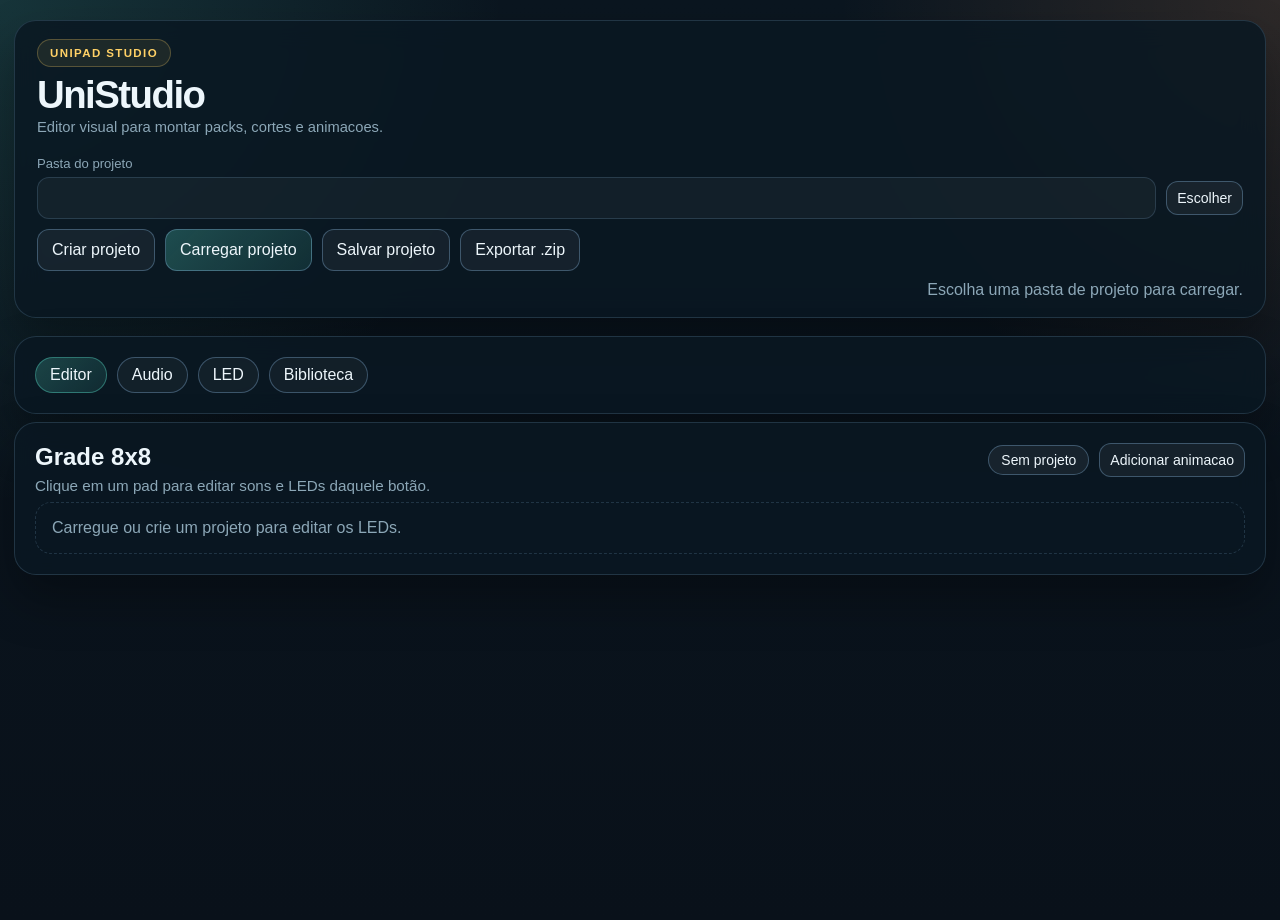
==== static/index.html @ 3fe250a0 "first commit" ====
<!doctype html>
<html lang="pt-BR">
  <head>
    <meta charset="utf-8" />
    <meta name="viewport" content="width=device-width, initial-scale=1" />
    <title>UniPack Editor</title>
    <link rel="stylesheet" href="./styles.css" />
  </head>
  <body>
    <div class="app-shell">
      <header class="hero">
        <div class="hero-brand">
          <span class="brand-chip">UniPad Studio</span>
          <div class="brand-block">
            <h1>UniStudio</h1>
            <p class="brand-subtitle">Editor visual para montar packs, cortes e animacoes.</p>
          </div>
        </div>
        <div class="hero-actions">
          <label class="field grow">
            <span>Pasta do projeto</span>
            <div class="input-with-button">
              <input id="project-path" type="text" />
              <button id="pick-project-path" type="button" class="mini">Escolher</button>
            </div>
          </label>
          <div class="button-row">
            <button id="create-project">Criar projeto</button>
            <button id="load-project" class="primary">Carregar projeto</button>
            <button id="save-project">Salvar projeto</button>
            <button id="export-project">Exportar .zip</button>
          </div>
          <p id="status" class="status">Pronto para carregar.</p>
        </div>
      </header>

      <div class="sr-only" aria-hidden="true">
        <span id="project-title-pill"></span>
        <span id="sound-count-pill"></span>
        <button id="toggle-project-panel" type="button">Mostrar projeto</button>
        <button id="toggle-audio-library" type="button">Biblioteca</button>
        <button id="add-sound-row" type="button">Novo slot</button>
        <div id="sound-editor" class="stack"></div>
      </div>

      <section class="view-navbar panel">
        <div class="view-navbar-row">
          <button id="view-main-tab" class="view-tab is-active" type="button">Editor</button>
          <button id="view-audio-tab" class="view-tab" type="button">Audio</button>
          <button id="view-led-tab" class="view-tab" type="button">LED</button>
          <button id="view-library-tab" class="view-tab" type="button">Biblioteca</button>
        </div>
      </section>

      <section id="main-view-shell" class="main-view-shell">
        <section id="project-panel" class="panel project-detail-panel" hidden>
          <div class="project-panel-grid">
            <section>
              <div class="panel-title-row">
                <h2>Projeto</h2>
              </div>
              <div id="stats" class="stats-grid compact-stats"></div>
            </section>

            <section>
              <div class="panel-title-row">
                <h2>Info</h2>
                <button id="add-extra-info" class="mini">Nova chave</button>
              </div>
              <div id="info-fields" class="form-grid"></div>
              <div id="extra-info" class="stack"></div>
            </section>

            <section>
              <div class="panel-title-row">
                <h2>Arquivos em Sounds/</h2>
              </div>
              <div id="sound-library" class="sound-library"></div>
            </section>
          </div>
        </section>

        <main id="main-workspace" class="workspace">
          <section class="main-column">
            <section class="panel">
              <div class="panel-title-row">
                <div>
                  <h2>Grade 8x8</h2>
                  <p class="panel-subtitle">
                    Clique em um pad para editar sons e LEDs daquele botão.
                  </p>
                </div>
                <div class="grade-actions">
                  <div id="selected-pad-badge" class="selected-pad-badge"></div>
                  <button id="add-led-animation" class="mini">
                    Adicionar animacao
                  </button>
                </div>
              </div>
              <div class="grid-led-layout">
                <div class="grid-pane">
                  <div class="grid-wrap compact-grid-wrap">
                    <div id="pad-grid" class="pad-grid compact-pad-grid"></div>
                  </div>
                </div>

                <div class="grid-led-pane">
                  <div id="led-editor" class="stack"></div>
                </div>
              </div>
            </section>
          </section>
        </main>
      </section>

      <section id="clip-editor-panel" class="panel clip-editor-panel top-view-panel" hidden>
        <div class="panel-title-row">
          <div>
            <h2>Editor de Corte</h2>
            <p class="panel-subtitle">
              Importe um audio, marque o inicio e o fim e salve direto no pad escolhido.
            </p>
          </div>
          <div class="button-row clip-panel-meta">
            <span id="clip-pad-pill" class="pill">Sem pad</span>
            <button id="clip-close-button" class="mini" type="button">Voltar ao principal</button>
          </div>
        </div>

        <div class="mini-tabs clip-subview-navbar">
          <button id="clip-view-preview-tab" class="mini-tab is-active" type="button">Preview</button>
          <button id="clip-view-library-tab" class="mini-tab" type="button">Biblioteca de audio</button>
        </div>

        <div id="clip-editor-preview-view" class="clip-editor-layout">
          <section class="editor-focus stack">
            <div class="row-grid cols-2">
              <label class="field">
                <span>Arquivo local</span>
                <input id="clip-file-input" type="file" accept="audio/*" />
              </label>
              <label class="field">
                <span>Nome do corte</span>
                <input id="clip-name" type="text" />
              </label>
            </div>

            <div class="row-grid cols-2">
              <label class="field">
                <span>Inicio</span>
                <input id="clip-start-input" type="number" step="0.001" min="0" />
              </label>
              <label class="field">
                <span>Fim</span>
                <input id="clip-end-input" type="number" step="0.001" min="0" />
              </label>
            </div>

            <div class="row-grid cols-2">
              <label class="field">
                <span>Zoom</span>
                <input id="clip-zoom-input" type="range" min="1" max="24" step="1" value="1" />
              </label>
              <label class="field">
                <span>Esticar</span>
                <input id="clip-stretch-input" type="range" min="1" max="4" step="0.25" value="1" />
              </label>
            </div>

            <div class="inline-actions">
              <button id="clip-preview-button" type="button">Ouvir selecao</button>
              <button id="clip-save-button" type="button" class="primary">Criar corte</button>
              <button id="clip-continue-button" type="button">Continuar do fim</button>
              <button id="clip-full-button" type="button">Usar audio inteiro</button>
              <button id="clip-zoom-fit-button" type="button">Zoom selecao</button>
            </div>
            <p id="clip-status" class="status">Escolha um audio para comecar.</p>
          </section>

          <section class="editor-focus stack">
            <div class="clip-toolbar">
              <span id="clip-selection-length" class="pill">0.00 s</span>
              <span id="clip-zoom-value" class="pill">Zoom 1x</span>
              <span id="clip-stretch-value" class="pill">Largura 1.00x</span>
              <span id="clip-window-value" class="pill">Janela completa</span>
              <span id="clip-playhead-value" class="pill">Parado</span>
            </div>

            <div class="navigation-row">
              <button id="clip-pan-left-button" type="button">←</button>
              <input id="clip-pan-slider" type="range" min="0" max="0" step="0.01" value="0" />
              <button id="clip-pan-right-button" type="button">→</button>
            </div>

            <div id="clip-canvas-wrap" class="clip-canvas-wrap">
              <canvas id="clip-canvas" width="1100" height="320"></canvas>
              <div id="clip-selection-overlay" class="clip-selection-overlay" aria-hidden="true">
                <div id="clip-selection-window" class="clip-selection-window"></div>
                <div id="clip-start-handle" class="clip-drag-handle" aria-label="Mover inicio do corte"></div>
                <div id="clip-end-handle" class="clip-drag-handle" aria-label="Mover fim do corte"></div>
              </div>
            </div>
          </section>
        </div>

        <div id="clip-library-view" class="clip-library-view" hidden></div>
      </section>

      <section id="led-studio-panel" class="panel led-studio-panel top-view-panel" hidden>
        <div class="panel-title-row">
          <div>
            <h2>Editor de LED</h2>
            <p class="panel-subtitle">Crie e ajuste a animacao do pad selecionado.</p>
          </div>
        </div>
        <div id="led-studio-content" class="stack"></div>
      </section>

      <section id="led-library-panel" class="panel led-library-panel top-view-panel" hidden>
        <div class="panel-title-row">
          <div>
            <h2>Biblioteca de Animacoes</h2>
            <p class="panel-subtitle">Visualize, salve e reaproveite animacoes em outros pads e projetos.</p>
          </div>
        </div>
        <div id="led-library-content" class="stack"></div>
      </section>
    </div>

    <datalist id="sound-options"></datalist>
    <script src="./app.js" type="module"></script>
  </body>
</html>
---- static/styles.css ----
:root {
  --bg: #09141c;
  --panel: rgba(10, 24, 34, 0.86);
  --panel-strong: rgba(15, 32, 45, 0.96);
  --line: rgba(155, 208, 255, 0.16);
  --line-strong: rgba(155, 208, 255, 0.3);
  --text: #edf6fb;
  --muted: #8ca7b7;
  --teal: #55d6c2;
  --orange: #ff9d5c;
  --gold: #ffd166;
  --danger: #ff6f61;
  --pad-empty: rgba(255, 255, 255, 0.05);
  --pad-sound: rgba(85, 214, 194, 0.2);
  --pad-led: rgba(255, 157, 92, 0.22);
  --pad-both: linear-gradient(145deg, rgba(85, 214, 194, 0.28), rgba(255, 157, 92, 0.32));
  --shadow: 0 24px 50px rgba(0, 0, 0, 0.32);
  --radius: 22px;
  --radius-sm: 14px;
  --font: "Avenir Next", "Trebuchet MS", "Segoe UI", sans-serif;
}

* {
  box-sizing: border-box;
}

body {
  margin: 0;
  min-height: 100vh;
  font-family: var(--font);
  color: var(--text);
  background:
    radial-gradient(circle at top left, rgba(85, 214, 194, 0.16), transparent 32%),
    radial-gradient(circle at top right, rgba(255, 157, 92, 0.14), transparent 28%),
    linear-gradient(180deg, #0b1620 0%, #09111a 100%);
}

button,
input,
select {
  font: inherit;
}

code {
  font-size: 0.95em;
}

.app-shell {
  width: min(1600px, calc(100vw - 28px));
  margin: 20px auto;
  display: grid;
  gap: 18px;
}

.hero,
.panel {
  background: var(--panel);
  border: 1px solid var(--line);
  border-radius: var(--radius);
  box-shadow: var(--shadow);
  backdrop-filter: blur(14px);
}

.hero {
  display: grid;
  grid-template-columns: minmax(220px, 0.8fr) minmax(560px, 1.2fr);
  gap: 18px;
  align-items: center;
  padding: 18px 22px;
}

.hero-brand {
  display: grid;
  gap: 10px;
  align-content: center;
}

.brand-chip {
  display: inline-flex;
  align-items: center;
  justify-content: center;
  width: fit-content;
  min-height: 28px;
  padding: 0 12px;
  border-radius: 999px;
  border: 1px solid rgba(255, 209, 102, 0.26);
  background: rgba(255, 209, 102, 0.08);
  color: var(--gold);
  font-size: 0.72rem;
  font-weight: 700;
  letter-spacing: 0.12em;
  text-transform: uppercase;
}

.brand-block {
  display: grid;
  gap: 4px;
}

.brand-block h1 {
  margin: 0;
  font-size: clamp(1.8rem, 3vw, 2.8rem);
  line-height: 0.96;
  letter-spacing: -0.04em;
}

.brand-subtitle {
  margin: 0;
  color: var(--muted);
  font-size: 0.92rem;
  line-height: 1.35;
}

.hero-actions {
  display: grid;
  gap: 10px;
  justify-items: end;
  align-content: center;
}

.hero-actions .field {
  width: min(100%, 760px);
}

.hero-actions .button-row {
  justify-content: flex-end;
}

.hero-actions .status {
  width: min(100%, 760px);
  text-align: right;
}

.sr-only {
  position: absolute;
  width: 1px;
  height: 1px;
  padding: 0;
  margin: -1px;
  overflow: hidden;
  clip: rect(0, 0, 0, 0);
  white-space: nowrap;
  border: 0;
}

.create-project-panel {
  display: grid;
  gap: 14px;
  padding: 18px 20px;
}

.project-detail-panel {
  padding: 16px 18px;
}

.view-navbar {
  padding: 10px 14px;
}

.main-view-shell {
  display: grid;
  gap: 16px;
  margin-top: -10px;
}

.top-view-panel {
  margin-top: -10px;
}

.view-navbar-row {
  display: flex;
  gap: 10px;
  flex-wrap: wrap;
}

.view-tab {
  min-height: 36px;
  padding: 0 14px;
  border-radius: 999px;
  background: rgba(255, 255, 255, 0.04);
}

.view-tab.is-active {
  background: linear-gradient(135deg, rgba(85, 214, 194, 0.24), rgba(85, 214, 194, 0.1));
  border-color: rgba(85, 214, 194, 0.4);
}

.mini-tabs {
  display: flex;
  gap: 8px;
  flex-wrap: wrap;
}

.mini-tab {
  min-height: 34px;
  padding: 0 12px;
  border-radius: 999px;
  border: 1px solid var(--line);
  background: rgba(255, 255, 255, 0.04);
  color: var(--muted);
}

.mini-tab.is-active {
  color: var(--text);
  background: linear-gradient(135deg, rgba(85, 214, 194, 0.2), rgba(85, 214, 194, 0.08));
  border-color: rgba(85, 214, 194, 0.34);
}

.project-panel-grid {
  display: grid;
  grid-template-columns: 1fr 1.3fr 1fr;
  gap: 18px;
}

.compact-chain-tabs {
  display: none;
}

.compact-stats {
  margin-top: 8px;
}

.workspace {
  display: grid;
  grid-template-columns: minmax(0, 1fr);
  gap: 18px;
}

.workspace.is-editor-only {
  grid-template-columns: 1fr;
}

.audio-sidebar,
.main-column {
  display: grid;
  gap: 18px;
}

.audio-sidebar {
  padding: 20px;
  align-content: start;
  align-self: start;
}

.sidebar-project-meta {
  display: flex;
  gap: 6px;
  flex-wrap: wrap;
}

.pill-compact {
  min-height: 24px;
  padding: 0 9px;
  font-size: 0.74rem;
}

.main-column {
  min-width: 0;
}

.sidebar-library-section {
  padding-bottom: 16px;
  margin-bottom: 4px;
  border-bottom: 1px solid var(--line);
}

.panel {
  padding: 20px;
}

.panel-title-row {
  display: flex;
  align-items: start;
  justify-content: space-between;
  gap: 12px;
}

.panel-title-row h2,
.panel-title-row h3 {
  margin: 0;
}

.panel-subtitle {
  margin: 6px 0 0;
  color: var(--muted);
  font-size: 0.95rem;
}

.pill,
.selected-pad-badge {
  display: inline-flex;
  align-items: center;
  justify-content: center;
  min-height: 30px;
  padding: 0 12px;
  border-radius: 999px;
  border: 1px solid var(--line-strong);
  background: rgba(255, 255, 255, 0.06);
  color: var(--text);
  font-size: 0.87rem;
}

.stats-grid,
.form-grid,
.stack {
  display: grid;
  gap: 10px;
}

.stats-grid {
  grid-template-columns: repeat(2, minmax(0, 1fr));
  margin-top: 12px;
}

.stat {
  padding: 12px;
  border-radius: var(--radius-sm);
  border: 1px solid var(--line);
  background: rgba(255, 255, 255, 0.035);
}

.stat strong {
  display: block;
  font-size: 1.1rem;
}

.stat span {
  color: var(--muted);
  font-size: 0.85rem;
}

.field {
  display: grid;
  gap: 6px;
}

.field span {
  color: var(--muted);
  font-size: 0.82rem;
}

.input-with-button {
  display: grid;
  grid-template-columns: minmax(0, 1fr) auto;
  gap: 10px;
  align-items: center;
}

input,
select {
  width: 100%;
  min-height: 42px;
  padding: 0 12px;
  border-radius: 12px;
  border: 1px solid var(--line);
  background: rgba(255, 255, 255, 0.04);
  color: var(--text);
}

input[type="color"] {
  min-height: 42px;
  padding: 4px;
}

button {
  min-height: 42px;
  padding: 0 14px;
  border-radius: 12px;
  border: 1px solid var(--line-strong);
  background: rgba(255, 255, 255, 0.05);
  color: var(--text);
  cursor: pointer;
  transition: transform 120ms ease, border-color 120ms ease, background 120ms ease;
}

button:hover {
  transform: translateY(-1px);
  border-color: rgba(255, 255, 255, 0.28);
}

button.primary {
  background: linear-gradient(135deg, rgba(85, 214, 194, 0.28), rgba(85, 214, 194, 0.12));
}

button.mini {
  min-height: 34px;
  padding: 0 10px;
  font-size: 0.88rem;
}

.button-row {
  display: flex;
  gap: 10px;
  flex-wrap: wrap;
}

.grow {
  min-width: 0;
}

.status {
  margin: 0;
  color: var(--muted);
}

.status.is-error {
  color: #ffb0a8;
}

.status.is-success {
  color: #9ff4d9;
}

.chain-tabs {
  display: grid;
  grid-template-columns: repeat(auto-fit, minmax(54px, 1fr));
  gap: 8px;
}

.chain-tab.is-active {
  background: linear-gradient(135deg, rgba(255, 209, 102, 0.3), rgba(255, 157, 92, 0.2));
}

.sound-library {
  display: grid;
  gap: 8px;
  max-height: 220px;
  overflow: auto;
  padding-right: 4px;
}

.sound-item {
  padding: 10px 12px;
  border-radius: 12px;
  border: 1px solid var(--line);
  background: rgba(255, 255, 255, 0.04);
}

.sound-item small {
  display: block;
  color: var(--muted);
  margin-top: 4px;
}

.grid-wrap {
  margin-top: 16px;
  overflow: hidden;
}

.grid-led-layout {
  display: grid;
  grid-template-columns: minmax(0, 1.14fr) minmax(250px, 0.86fr);
  gap: 14px;
  align-items: start;
  margin-top: 16px;
}

.grid-pane,
.grid-led-pane {
  min-width: 0;
}

.grade-actions {
  display: flex;
  align-items: center;
  gap: 10px;
  flex-wrap: wrap;
  justify-content: flex-end;
}

.grid-led-pane {
  align-self: start;
  margin-top: -22px;
}

.audio-library-list {
  display: grid;
  gap: 12px;
  max-height: 420px;
  overflow: auto;
  padding-right: 4px;
}

.audio-library-meta {
  display: flex;
  align-items: center;
  justify-content: space-between;
  gap: 10px;
  flex-wrap: wrap;
}

.led-panel-actions {
  justify-content: flex-end;
  margin-bottom: 4px;
}

.compact-grid-wrap {
  margin-top: 0;
}

.pad-grid {
  display: grid;
  width: 100%;
  grid-template-columns: repeat(var(--grid-columns, 8), minmax(0, 1fr));
  gap: 8px;
  min-width: 0;
}

.compact-pad-grid {
  grid-template-columns: repeat(var(--grid-columns, 8), minmax(0, 1fr));
  gap: 7px;
  min-width: 0;
}

.pad-button {
  aspect-ratio: 1;
  border-radius: 18px;
  border: 1px solid var(--line);
  background: var(--pad-empty);
  padding: 10px;
  display: grid;
  align-content: space-between;
  text-align: left;
}

.compact-pad-grid .pad-button {
  border-radius: 14px;
  padding: 7px;
}

.compact-pad-grid .pad-button strong {
  font-size: 0.82rem;
}

.compact-pad-grid .pad-meta,
.compact-pad-grid .pad-button span {
  font-size: 0.66rem;
}

.chain-launch-button {
  text-align: center;
  justify-items: center;
  align-content: center;
  gap: 5px;
}

.chain-launch-button strong {
  font-size: 0.86rem;
}

.chain-pad-meta {
  width: 100%;
  justify-content: center;
  gap: 4px;
}

.chain-launch-button.has-preview-color span,
.chain-launch-button.has-preview-color strong {
  color: #f7fbff;
  text-shadow: 0 1px 10px rgba(0, 0, 0, 0.32);
}

.chain-launch-button.is-disabled {
  opacity: 0.32;
  cursor: default;
}

.pad-button.has-sound {
  background: var(--pad-sound);
}

.pad-button.has-led {
  box-shadow: inset 0 0 0 1px rgba(255, 157, 92, 0.26);
}

.pad-button.has-sound.has-led {
  background: var(--pad-both);
}

.pad-button.is-selected {
  border-color: var(--gold);
  box-shadow: 0 0 0 2px rgba(255, 209, 102, 0.18);
}

.pad-button strong {
  font-size: 1rem;
}

.pad-button span {
  color: var(--muted);
  font-size: 0.78rem;
}

.pad-meta {
  display: flex;
  justify-content: space-between;
  gap: 8px;
  font-size: 0.78rem;
  color: var(--muted);
}

.editor-columns {
  display: grid;
  grid-template-columns: repeat(2, minmax(0, 1fr));
  gap: 18px;
  margin-top: 16px;
}

.editor-panel {
  min-width: 0;
}

.editor-focus {
  padding: 16px;
  border-radius: 18px;
  border: 1px solid var(--line);
  background: rgba(255, 255, 255, 0.04);
}

.focus-header {
  display: flex;
  align-items: center;
  justify-content: space-between;
  gap: 12px;
  margin-bottom: 14px;
}

.focus-header.is-actions-only {
  justify-content: flex-end;
  margin-bottom: 6px;
}

.focus-title {
  display: grid;
  gap: 4px;
}

.focus-title strong {
  font-size: 1rem;
}

.focus-title span {
  color: var(--muted);
  font-size: 0.84rem;
}

.editor-preview {
  padding: 14px;
  border-radius: 16px;
  border: 1px solid var(--line);
  background: rgba(255, 255, 255, 0.03);
}

.led-compact-layout {
  display: grid;
  grid-template-columns: 1fr;
  gap: 14px;
  align-items: start;
}

.led-controls {
  min-width: 0;
  width: min(100%, 460px);
  margin: 0 auto;
  padding: 12px 14px;
  border-radius: 16px;
  border: 1px solid var(--line);
  background: rgba(255, 255, 255, 0.025);
  display: grid;
  gap: 8px;
}

.led-preview-pane {
  min-width: 0;
  width: min(100%, 560px);
  margin: -6px auto 0;
  display: grid;
  gap: 10px;
  justify-items: center;
  align-self: start;
}

.compact-actions {
  display: flex;
  gap: 8px;
  flex-wrap: wrap;
}

.import-meta {
  display: grid;
  align-content: center;
  gap: 4px;
  padding: 10px 12px;
  border-radius: 12px;
  border: 1px solid var(--line);
  background: rgba(255, 255, 255, 0.035);
}

.import-meta strong {
  font-size: 1rem;
}

.preview-topline {
  display: flex;
  align-items: center;
  justify-content: center;
  gap: 10px;
  width: 100%;
}

.color-chip {
  width: 24px;
  height: 24px;
  border-radius: 999px;
  border: 1px solid rgba(255, 255, 255, 0.18);
  box-shadow: 0 0 10px rgba(255, 255, 255, 0.14);
}

.color-preview {
  height: 52px;
  border-radius: 14px;
  border: 1px solid var(--line);
  background: linear-gradient(135deg, rgba(255,255,255,0.06), rgba(255,255,255,0.02));
}

.launchpad-preview {
  display: grid;
  grid-template-columns: repeat(8, minmax(22px, 1fr));
  gap: 8px;
  padding: 14px;
  border-radius: 16px;
  border: 1px solid var(--line);
  background: rgba(4, 11, 16, 0.7);
}

.led-preview-pane .launchpad-preview {
  gap: 7px;
  padding: 12px;
  margin: 0 auto;
  width: fit-content;
  max-width: 100%;
}

.led-preview-pane .muted {
  text-align: center;
  max-width: 36ch;
}

.led-preview-tabs {
  justify-content: center;
  width: 100%;
}

.editor-media-panel {
  align-content: start;
}

.editor-media-library {
  width: 100%;
  justify-items: stretch;
}

.editor-media-library .focus-header,
.editor-media-library .audio-library-meta {
  width: 100%;
}

.editor-media-library .focus-title,
.editor-media-library .audio-library-meta .muted,
.editor-media-library .library-card,
.editor-media-library .library-card .muted {
  text-align: left;
}

.editor-media-library .audio-library-list {
  width: 100%;
  max-height: 360px;
}

.led-controls .field span {
  font-size: 0.76rem;
}

.led-controls input,
.led-controls select {
  min-height: 38px;
  padding: 0 10px;
}

.led-controls .compact-actions {
  justify-content: center;
  gap: 6px;
}

.led-controls .compact-actions .mini {
  min-height: 32px;
  padding: 0 9px;
  font-size: 0.82rem;
}

.launchpad-preview.is-mini {
  gap: 5px;
  padding: 10px;
}

.launchpad-cell {
  aspect-ratio: 1;
  border-radius: 8px;
  border: 1px solid rgba(255, 255, 255, 0.06);
  background: rgba(255, 255, 255, 0.05);
  transition: background 120ms linear, box-shadow 120ms linear;
}

.launchpad-preview.is-mini .launchpad-cell {
  border-radius: 6px;
}

.led-library-grid {
  display: grid;
  grid-template-columns: repeat(auto-fit, minmax(240px, 1fr));
  gap: 12px;
}

.library-card {
  padding: 14px;
  border-radius: 16px;
  border: 1px solid var(--line);
  background: rgba(255, 255, 255, 0.04);
}

.library-card-head {
  display: flex;
  align-items: center;
  justify-content: space-between;
  gap: 10px;
}

.library-card-head strong {
  font-size: 0.98rem;
}

.card,
.event-row,
.mapping-row,
.command-row,
.extra-row {
  border-radius: 16px;
  border: 1px solid var(--line);
  background: rgba(255, 255, 255, 0.04);
}

.card {
  padding: 14px;
}

.card-head,
.row-head {
  display: flex;
  align-items: center;
  justify-content: space-between;
  gap: 10px;
  margin-bottom: 12px;
}

.mapping-row,
.command-row,
.extra-row,
.event-row {
  padding: 12px;
}

.row-grid {
  display: grid;
  gap: 10px;
}

.row-grid.cols-2 {
  grid-template-columns: repeat(2, minmax(0, 1fr));
}

.row-grid.cols-3 {
  grid-template-columns: repeat(3, minmax(0, 1fr));
}

.row-grid.cols-4 {
  grid-template-columns: repeat(4, minmax(0, 1fr));
}

.muted {
  color: var(--muted);
}

.empty-state {
  padding: 16px;
  border-radius: 16px;
  border: 1px dashed var(--line);
  color: var(--muted);
}

.inline-actions {
  display: flex;
  gap: 8px;
  flex-wrap: wrap;
}

.speed-field {
  align-content: start;
}

.speed-inputs {
  display: grid;
  grid-template-columns: minmax(0, 1fr) 92px;
  gap: 10px;
  align-items: center;
}

.speed-inputs-single {
  grid-template-columns: 120px;
}

.field-helper {
  color: var(--muted);
  font-size: 0.8rem;
}

.preview-meta-chips {
  display: flex;
  align-items: center;
  gap: 8px;
}

.clip-editor-panel {
  display: grid;
  gap: 16px;
}

.clip-subview-navbar {
  margin-top: -4px;
}

.led-studio-panel,
.led-library-panel {
  display: grid;
  gap: 16px;
}

.clip-panel-meta {
  align-items: center;
}

.clip-editor-layout {
  display: grid;
  grid-template-columns: minmax(300px, 360px) minmax(0, 1fr);
  gap: 16px;
  align-items: start;
}

.clip-library-view {
  display: grid;
  gap: 16px;
}

.clip-toolbar {
  display: flex;
  gap: 10px;
  flex-wrap: wrap;
}

.clip-canvas-wrap {
  position: relative;
  overflow: hidden;
  border-radius: 16px;
  border: 1px solid var(--line);
  background: rgba(5, 12, 18, 0.82);
  padding: 6px;
  max-width: 100%;
}

#clip-canvas {
  display: block;
  width: var(--clip-canvas-width, 100%);
  height: auto;
  cursor: crosshair;
  image-rendering: auto;
  touch-action: none;
}

.clip-selection-overlay {
  position: absolute;
  inset: 6px;
  pointer-events: auto;
}

.clip-selection-window {
  position: absolute;
  top: 0;
  bottom: 0;
  border-radius: 10px;
  background: rgba(255, 209, 102, 0.08);
  border-left: 1px solid rgba(255, 209, 102, 0.22);
  border-right: 1px solid rgba(255, 209, 102, 0.22);
  pointer-events: none;
}

.clip-drag-handle {
  position: absolute;
  top: 0;
  bottom: 0;
  width: 28px;
  margin-left: -14px;
  border: 0;
  padding: 0;
  background: transparent;
  pointer-events: auto;
  cursor: ew-resize;
  user-select: none;
  touch-action: none;
}

.clip-drag-handle::before {
  content: "";
  position: absolute;
  top: 10px;
  left: 7px;
  width: 14px;
  height: 22px;
  border-radius: 8px;
  background: currentColor;
  box-shadow: 0 0 0 1px rgba(255, 255, 255, 0.14);
}

.clip-drag-handle::after {
  content: "";
  position: absolute;
  top: 32px;
  bottom: 8px;
  left: 13px;
  width: 2px;
  background: currentColor;
}

#clip-start-handle {
  color: #55d6c2;
}

#clip-end-handle {
  color: #ff9d5c;
}

@media (max-width: 1380px) {
  .workspace,
  .project-panel-grid {
    grid-template-columns: 1fr;
  }

  .hero {
    grid-template-columns: 1fr;
    justify-items: start;
  }

  .hero-actions {
    width: 100%;
    justify-items: stretch;
  }

  .hero-actions .field,
  .hero-actions .status {
    width: 100%;
  }

  .hero-actions .button-row {
    justify-content: flex-start;
  }

  .grid-led-layout {
    grid-template-columns: 1fr;
  }

  .led-compact-layout {
    grid-template-columns: 1fr;
  }

  .clip-editor-layout {
    grid-template-columns: 1fr;
  }

  .audio-sidebar {
    position: static;
  }
}

@media (max-width: 720px) {
  .app-shell {
    width: min(100vw - 16px, 1600px);
    margin: 8px auto;
  }

  .hero,
  .panel,
  .sidebar {
    padding: 16px;
  }

  .pad-grid {
    grid-template-columns: repeat(var(--grid-columns, 9), minmax(0, 1fr));
    min-width: 0;
  }

  .compact-pad-grid {
    grid-template-columns: repeat(var(--grid-columns, 9), minmax(0, 1fr));
    min-width: 0;
  }

  .stats-grid,
  .row-grid.cols-4,
  .row-grid.cols-3,
  .row-grid.cols-2 {
    grid-template-columns: 1fr;
  }
}
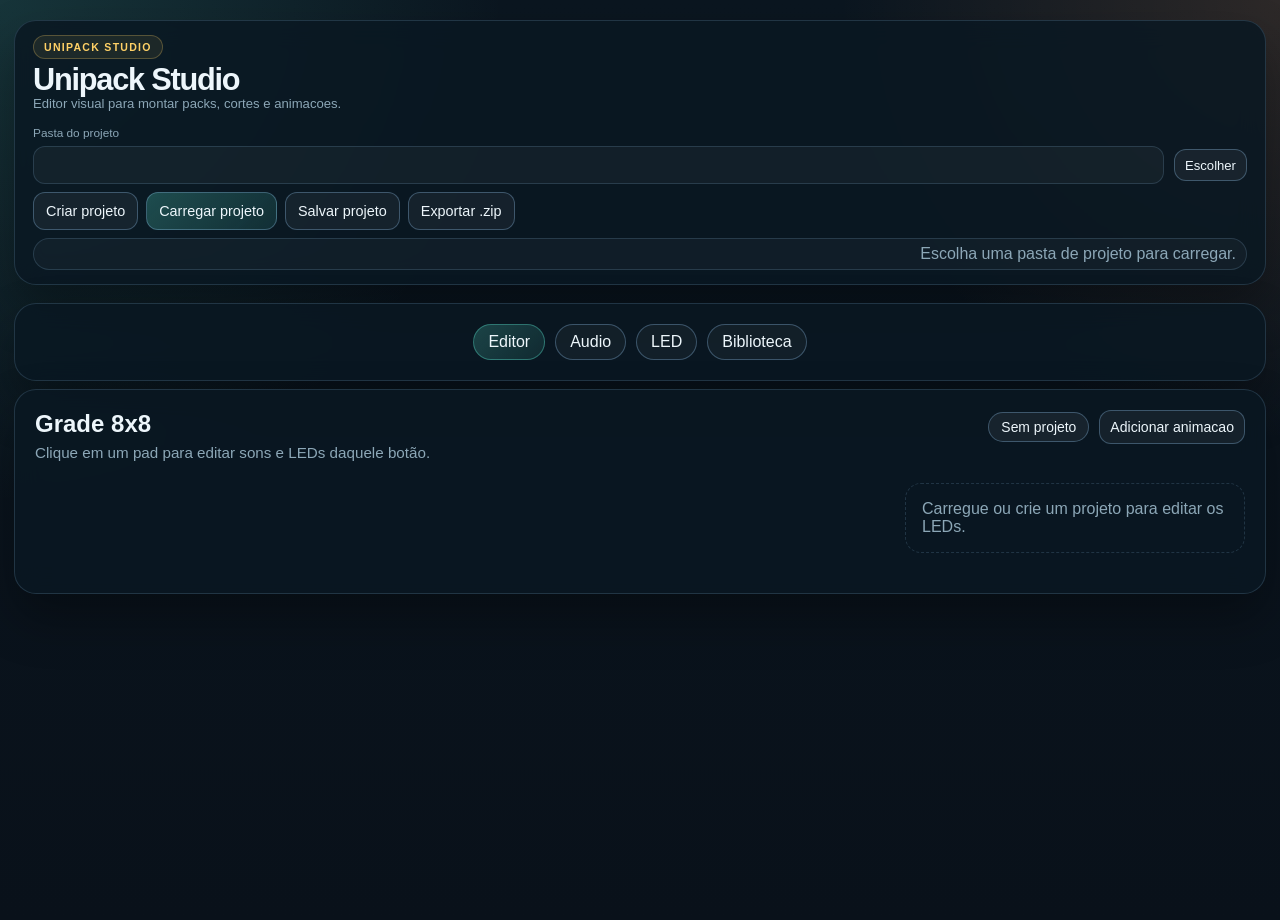
==== commit 91f2b8dc: "Atualizao responsividade." ====
--- a/static/index.html
+++ b/static/index.html
@@ -3,16 +3,16 @@
   <head>
     <meta charset="utf-8" />
     <meta name="viewport" content="width=device-width, initial-scale=1" />
-    <title>UniPack Editor</title>
+    <title>Unipack Studio</title>
     <link rel="stylesheet" href="./styles.css" />
   </head>
   <body>
     <div class="app-shell">
       <header class="hero">
         <div class="hero-brand">
-          <span class="brand-chip">UniPad Studio</span>
+          <span class="brand-chip">Unipack Studio</span>
           <div class="brand-block">
-            <h1>UniStudio</h1>
+            <h1>Unipack Studio</h1>
             <p class="brand-subtitle">Editor visual para montar packs, cortes e animacoes.</p>
           </div>
         </div>
--- a/static/styles.css
+++ b/static/styles.css
@@ -63,15 +63,15 @@
 
 .hero {
   display: grid;
-  grid-template-columns: minmax(220px, 0.8fr) minmax(560px, 1.2fr);
-  gap: 18px;
+  grid-template-columns: minmax(200px, 0.72fr) minmax(540px, 1.28fr);
+  gap: 14px;
   align-items: center;
-  padding: 18px 22px;
+  padding: 14px 18px;
 }
 
 .hero-brand {
   display: grid;
-  gap: 10px;
+  gap: 6px;
   align-content: center;
 }
 
@@ -80,13 +80,13 @@
   align-items: center;
   justify-content: center;
   width: fit-content;
-  min-height: 28px;
-  padding: 0 12px;
+  min-height: 24px;
+  padding: 0 10px;
   border-radius: 999px;
   border: 1px solid rgba(255, 209, 102, 0.26);
   background: rgba(255, 209, 102, 0.08);
   color: var(--gold);
-  font-size: 0.72rem;
+  font-size: 0.66rem;
   font-weight: 700;
   letter-spacing: 0.12em;
   text-transform: uppercase;
@@ -94,12 +94,12 @@
 
 .brand-block {
   display: grid;
-  gap: 4px;
+  gap: 2px;
 }
 
 .brand-block h1 {
   margin: 0;
-  font-size: clamp(1.8rem, 3vw, 2.8rem);
+  font-size: clamp(1.55rem, 2.4vw, 2.3rem);
   line-height: 0.96;
   letter-spacing: -0.04em;
 }
@@ -107,28 +107,53 @@
 .brand-subtitle {
   margin: 0;
   color: var(--muted);
-  font-size: 0.92rem;
-  line-height: 1.35;
+  font-size: 0.82rem;
+  line-height: 1.2;
 }
 
 .hero-actions {
   display: grid;
-  gap: 10px;
+  gap: 8px;
   justify-items: end;
   align-content: center;
 }
 
 .hero-actions .field {
-  width: min(100%, 760px);
+  width: min(100%, 720px);
+}
+
+.hero-actions .field span {
+  font-size: 0.74rem;
 }
 
 .hero-actions .button-row {
   justify-content: flex-end;
+  gap: 8px;
 }
 
 .hero-actions .status {
-  width: min(100%, 760px);
+  width: fit-content;
   text-align: right;
+  padding: 6px 10px;
+  border-radius: 999px;
+  border: 1px solid var(--line);
+  background: rgba(255, 255, 255, 0.03);
+}
+
+.hero-actions input,
+.hero-actions button {
+  min-height: 38px;
+}
+
+.hero-actions button {
+  padding: 0 12px;
+  font-size: 0.9rem;
+}
+
+.hero-actions button.mini {
+  min-height: 32px;
+  padding: 0 10px;
+  font-size: 0.82rem;
 }
 
 .sr-only {
@@ -171,6 +196,7 @@
   display: flex;
   gap: 10px;
   flex-wrap: wrap;
+  justify-content: center;
 }
 
 .view-tab {
@@ -362,6 +388,36 @@
   padding: 4px;
 }
 
+input[type="file"] {
+  min-height: 42px;
+  padding: 5px 8px;
+  line-height: 1;
+  font-size: 0.92rem;
+  cursor: pointer;
+  appearance: none;
+}
+
+input[type="file"]::file-selector-button,
+input[type="file"]::-webkit-file-upload-button {
+  margin-right: 10px;
+  height: 30px;
+  padding: 0 12px;
+  border-radius: 10px;
+  border: 1px solid var(--line-strong);
+  background: linear-gradient(135deg, rgba(85, 214, 194, 0.18), rgba(85, 214, 194, 0.08));
+  color: var(--text);
+  font: inherit;
+  vertical-align: middle;
+  cursor: pointer;
+  transition: transform 120ms ease, border-color 120ms ease, background 120ms ease;
+}
+
+input[type="file"]::file-selector-button:hover,
+input[type="file"]::-webkit-file-upload-button:hover {
+  transform: translateY(-1px);
+  border-color: rgba(255, 255, 255, 0.28);
+}
+
 button {
   min-height: 42px;
   padding: 0 14px;
@@ -449,15 +505,26 @@
 
 .grid-led-layout {
   display: grid;
-  grid-template-columns: minmax(0, 1.14fr) minmax(250px, 0.86fr);
+  grid-template-columns: minmax(520px, 1.14fr) minmax(280px, 0.86fr);
   gap: 14px;
   align-items: start;
   margin-top: 16px;
+  overflow-x: auto;
+  overflow-y: visible;
+  padding: 6px 0 12px;
 }
 
 .grid-pane,
 .grid-led-pane {
   min-width: 0;
+}
+
+.grid-pane {
+  min-width: 520px;
+}
+
+.grid-led-pane {
+  min-width: 280px;
 }
 
 .grade-actions {
@@ -470,7 +537,8 @@
 
 .grid-led-pane {
   align-self: start;
-  margin-top: -22px;
+  margin-top: 0;
+  padding-bottom: 8px;
 }
 
 .audio-library-list {
@@ -672,12 +740,19 @@
 
 .led-preview-pane {
   min-width: 0;
-  width: min(100%, 560px);
-  margin: -6px auto 0;
+  width: 100%;
+  max-width: 420px;
+  margin: 0 auto;
   display: grid;
   gap: 10px;
-  justify-items: center;
+  justify-items: stretch;
   align-self: start;
+  overflow: visible;
+  text-align: center;
+}
+
+.led-preview-pane > * {
+  max-width: 100%;
 }
 
 .compact-actions {
@@ -701,11 +776,12 @@
 }
 
 .preview-topline {
-  display: flex;
+  display: grid;
+  justify-items: center;
   align-items: center;
-  justify-content: center;
-  gap: 10px;
+  gap: 8px;
   width: 100%;
+  text-align: center;
 }
 
 .color-chip {
@@ -739,20 +815,33 @@
   margin: 0 auto;
   width: fit-content;
   max-width: 100%;
+  justify-self: center;
 }
 
 .led-preview-pane .muted {
   text-align: center;
-  max-width: 36ch;
+  max-width: 100%;
+  margin: 0 auto;
 }
 
 .led-preview-tabs {
-  justify-content: center;
+  display: grid;
+  grid-template-columns: repeat(2, minmax(0, 1fr));
+  justify-content: stretch;
   width: 100%;
+  align-items: stretch;
+}
+
+.led-preview-tabs .mini-tab {
+  width: 100%;
+  min-width: 0;
+  padding: 0 8px;
+  font-size: 0.82rem;
 }
 
 .editor-media-panel {
   align-content: start;
+  justify-items: stretch;
 }
 
 .editor-media-library {
@@ -927,6 +1016,8 @@
   display: flex;
   align-items: center;
   gap: 8px;
+  flex-wrap: wrap;
+  justify-content: center;
 }
 
 .clip-editor-panel {
@@ -1072,10 +1163,6 @@
     justify-content: flex-start;
   }
 
-  .grid-led-layout {
-    grid-template-columns: 1fr;
-  }
-
   .led-compact-layout {
     grid-template-columns: 1fr;
   }
@@ -1084,8 +1171,23 @@
     grid-template-columns: 1fr;
   }
 
-  .audio-sidebar {
-    position: static;
+  .grid-led-layout {
+    grid-template-columns: minmax(480px, 1fr) minmax(300px, 340px);
+    gap: 12px;
+  }
+
+  .grid-pane {
+    min-width: 480px;
+  }
+
+  .grid-led-pane {
+    min-width: 300px;
+    margin-top: 0;
+  }
+
+  .led-preview-pane,
+  .led-controls {
+    width: min(100%, 340px);
   }
 }
 
@@ -1101,6 +1203,20 @@
     padding: 16px;
   }
 
+  .grid-led-layout {
+    grid-template-columns: minmax(460px, 1fr) minmax(300px, 320px);
+    gap: 10px;
+  }
+
+  .grid-pane {
+    min-width: 460px;
+  }
+
+  .grid-led-pane {
+    min-width: 300px;
+    margin-top: 0;
+  }
+
   .pad-grid {
     grid-template-columns: repeat(var(--grid-columns, 9), minmax(0, 1fr));
     min-width: 0;
@@ -1109,7 +1225,62 @@
   .compact-pad-grid {
     grid-template-columns: repeat(var(--grid-columns, 9), minmax(0, 1fr));
     min-width: 0;
-  }
+    gap: 6px;
+  }
+
+  .compact-pad-grid .pad-button {
+    padding: 6px;
+    border-radius: 12px;
+  }
+
+  .compact-pad-grid .pad-button strong {
+    font-size: 0.74rem;
+  }
+
+  .compact-pad-grid .pad-meta,
+  .compact-pad-grid .pad-button span {
+    font-size: 0.6rem;
+  }
+
+  .led-preview-pane,
+  .led-controls {
+    max-width: 300px;
+  }
+
+  .led-preview-tabs {
+    grid-template-columns: 1fr;
+    gap: 6px;
+  }
+
+  .led-preview-tabs .mini-tab {
+    font-size: 0.78rem;
+  }
+
+  .preview-topline {
+    flex-direction: column;
+    align-items: center;
+    justify-content: center;
+    gap: 8px;
+    text-align: center;
+  }
+
+  .led-preview-pane .muted {
+    font-size: 0.82rem;
+    line-height: 1.35;
+  }
+
+  .preview-meta-chips {
+    width: 100%;
+  }
+
+.led-controls {
+  gap: 10px;
+}
+
+.field-helper {
+  font-size: 0.76rem;
+  line-height: 1.3;
+}
 
   .stats-grid,
   .row-grid.cols-4,
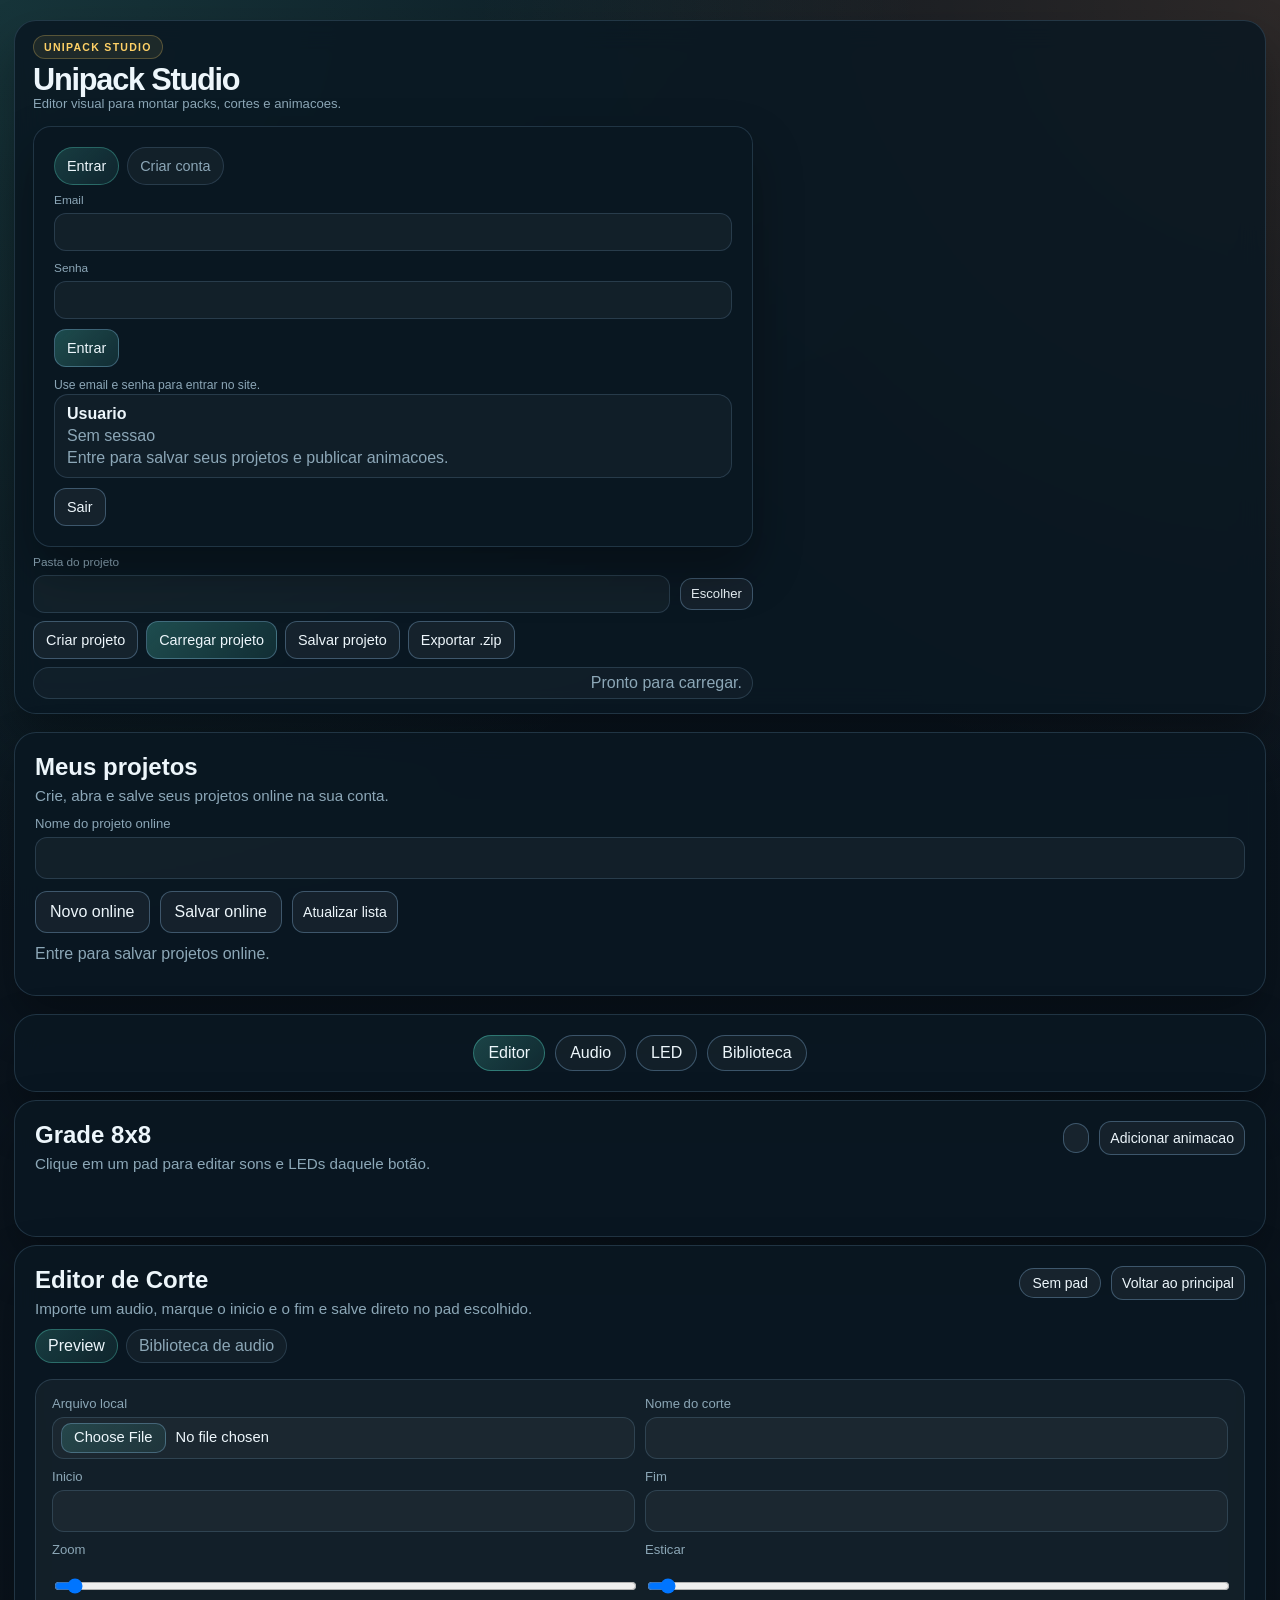
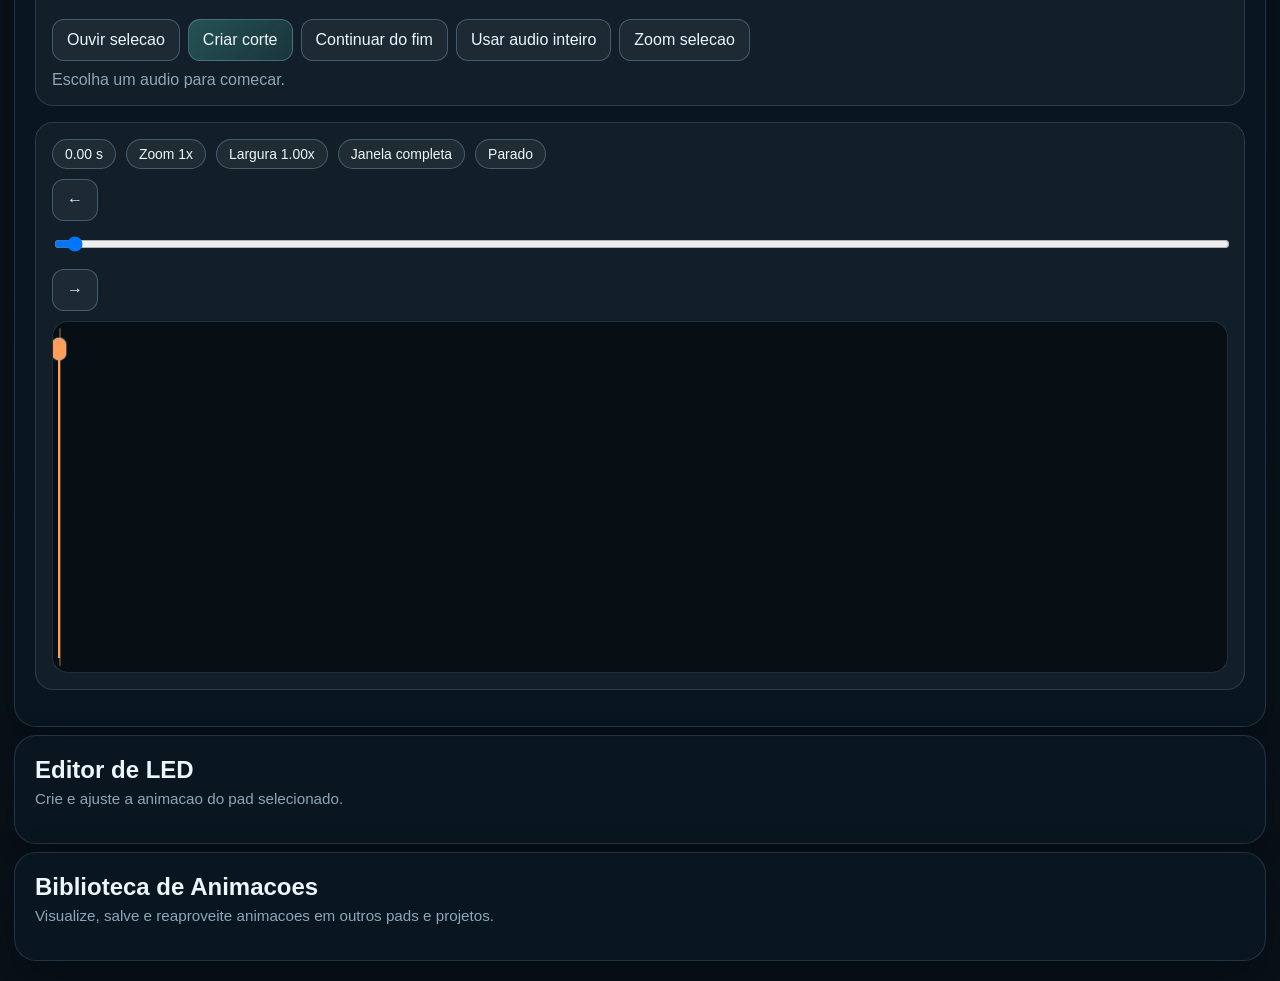
==== commit 238ed368: "atualizacao 1.1" ====
--- a/static/index.html
+++ b/static/index.html
@@ -7,7 +7,7 @@
     <link rel="stylesheet" href="./styles.css" />
   </head>
   <body>
-    <div class="app-shell">
+    <div id="app-shell" class="app-shell">
       <header class="hero">
         <div class="hero-brand">
           <span class="brand-chip">Unipack Studio</span>
@@ -17,22 +17,76 @@
           </div>
         </div>
         <div class="hero-actions">
+          <section class="auth-shell panel">
+            <div id="auth-tabs" class="mini-tabs auth-tabs">
+              <button id="auth-signin-tab" class="mini-tab is-active" type="button">Entrar</button>
+              <button id="auth-signup-tab" class="mini-tab" type="button">Criar conta</button>
+            </div>
+            <div id="auth-guest-panel" class="auth-panel stack">
+              <label class="field">
+                <span>Email</span>
+                <input id="auth-email" type="email" autocomplete="email" />
+              </label>
+              <label class="field">
+                <span>Senha</span>
+                <input id="auth-password" type="password" autocomplete="current-password" />
+              </label>
+              <div class="button-row auth-row">
+                <button id="auth-submit" type="button" class="primary">Entrar</button>
+              </div>
+              <p id="auth-status" class="auth-status">Use email e senha para entrar no site.</p>
+            </div>
+            <div id="auth-user-panel" class="auth-panel stack" hidden>
+              <div class="auth-user-card">
+                <strong id="auth-user-name">Usuario</strong>
+                <span id="auth-user-email" class="muted">Sem sessao</span>
+                <span id="auth-user-meta" class="muted">Entre para salvar seus projetos e publicar animacoes.</span>
+              </div>
+              <div class="button-row auth-row">
+                <button id="auth-signout" type="button">Sair</button>
+              </div>
+            </div>
+          </section>
+          <section id="project-toolbar-shell" class="project-toolbar-shell" hidden>
+            <label class="field grow">
+              <span>Pasta do projeto</span>
+              <div class="input-with-button">
+                <input id="project-path" type="text" />
+                <button id="pick-project-path" type="button" class="mini">Escolher</button>
+              </div>
+            </label>
+            <div class="button-row">
+              <button id="create-project">Criar projeto</button>
+              <button id="load-project" class="primary">Carregar projeto</button>
+              <button id="save-project">Salvar projeto</button>
+              <button id="export-project">Exportar .zip</button>
+            </div>
+            <p id="status" class="status">Pronto para carregar.</p>
+          </section>
+        </div>
+      </header>
+
+      <section id="cloud-project-shell" class="panel cloud-project-shell" hidden>
+        <div class="panel-title-row">
+          <div>
+            <h2 id="cloud-project-title">Meus projetos</h2>
+            <p id="cloud-project-subtitle" class="panel-subtitle">Crie, abra e salve seus projetos online na sua conta.</p>
+          </div>
+        </div>
+        <div class="cloud-project-toolbar">
           <label class="field grow">
-            <span>Pasta do projeto</span>
-            <div class="input-with-button">
-              <input id="project-path" type="text" />
-              <button id="pick-project-path" type="button" class="mini">Escolher</button>
-            </div>
+            <span>Nome do projeto online</span>
+            <input id="cloud-project-name" type="text" />
           </label>
           <div class="button-row">
-            <button id="create-project">Criar projeto</button>
-            <button id="load-project" class="primary">Carregar projeto</button>
-            <button id="save-project">Salvar projeto</button>
-            <button id="export-project">Exportar .zip</button>
-          </div>
-          <p id="status" class="status">Pronto para carregar.</p>
-        </div>
-      </header>
+            <button id="cloud-project-create" type="button">Novo online</button>
+            <button id="cloud-project-save" type="button">Salvar online</button>
+            <button id="cloud-project-refresh" type="button" class="mini">Atualizar lista</button>
+          </div>
+        </div>
+        <div id="cloud-project-status" class="status">Entre para salvar projetos online.</div>
+        <div id="cloud-project-list" class="cloud-project-list"></div>
+      </section>
 
       <div class="sr-only" aria-hidden="true">
         <span id="project-title-pill"></span>
--- a/static/styles.css
+++ b/static/styles.css
@@ -52,6 +52,49 @@
   gap: 18px;
 }
 
+.app-shell.is-auth-landing {
+  width: min(1120px, calc(100vw - 28px));
+  min-height: calc(100vh - 40px);
+  align-content: center;
+}
+
+.app-shell.is-auth-landing .hero {
+  grid-template-columns: minmax(280px, 0.95fr) minmax(360px, 0.85fr);
+  padding: 26px 28px;
+}
+
+.app-shell.is-auth-landing .hero-brand {
+  gap: 12px;
+}
+
+.app-shell.is-auth-landing .brand-block h1 {
+  font-size: clamp(2.4rem, 4vw, 4rem);
+}
+
+.app-shell.is-auth-landing .brand-subtitle {
+  max-width: 34ch;
+  font-size: 0.98rem;
+  line-height: 1.45;
+}
+
+.app-shell.is-auth-landing .auth-shell {
+  width: min(100%, 440px);
+  padding: 18px;
+}
+
+.app-shell.is-auth-landing .cloud-project-shell,
+.app-shell.is-auth-landing .view-navbar,
+.app-shell.is-auth-landing .main-view-shell,
+.app-shell.is-auth-landing .top-view-panel {
+  display: none !important;
+}
+
+.app-shell.is-dashboard-mode .view-navbar,
+.app-shell.is-dashboard-mode .main-view-shell,
+.app-shell.is-dashboard-mode .top-view-panel {
+  display: none !important;
+}
+
 .hero,
 .panel {
   background: var(--panel);
@@ -116,6 +159,101 @@
   gap: 8px;
   justify-items: end;
   align-content: center;
+}
+
+.project-toolbar-shell {
+  display: grid;
+  gap: 8px;
+  width: min(100%, 720px);
+}
+
+.auth-shell {
+  width: min(100%, 720px);
+  padding: 12px 14px;
+  border-radius: 18px;
+}
+
+.auth-panel {
+  gap: 8px;
+}
+
+.auth-tabs {
+  margin-bottom: 8px;
+}
+
+.auth-row {
+  justify-content: flex-end;
+}
+
+.auth-status {
+  margin: 0;
+  color: var(--muted);
+  font-size: 0.76rem;
+  line-height: 1.35;
+}
+
+.auth-user-card {
+  display: grid;
+  gap: 4px;
+  padding: 10px 12px;
+  border-radius: 14px;
+  border: 1px solid var(--line);
+  background: rgba(255, 255, 255, 0.03);
+}
+
+.auth-user-card strong {
+  font-size: 1rem;
+}
+
+.cloud-project-shell {
+  display: grid;
+  gap: 12px;
+  padding: 14px 18px;
+}
+
+.cloud-project-toolbar {
+  display: grid;
+  grid-template-columns: minmax(220px, 1fr) auto;
+  gap: 12px;
+  align-items: end;
+}
+
+.cloud-project-list {
+  display: grid;
+  grid-template-columns: repeat(auto-fit, minmax(240px, 1fr));
+  gap: 12px;
+}
+
+.cloud-project-card {
+  display: grid;
+  gap: 10px;
+  padding: 14px;
+  border-radius: 16px;
+  border: 1px solid var(--line);
+  background: rgba(255, 255, 255, 0.035);
+}
+
+.cloud-project-card.is-current {
+  border-color: rgba(85, 214, 194, 0.36);
+  background: linear-gradient(160deg, rgba(85, 214, 194, 0.12), rgba(255, 255, 255, 0.04));
+}
+
+.cloud-project-card-head {
+  display: flex;
+  align-items: center;
+  justify-content: space-between;
+  gap: 10px;
+}
+
+.cloud-project-card-meta {
+  display: grid;
+  gap: 4px;
+  color: var(--muted);
+  font-size: 0.8rem;
+}
+
+.app-shell.is-editor-session .cloud-project-shell {
+  padding: 12px 16px;
 }
 
 .hero-actions .field {
@@ -507,7 +645,7 @@
   display: grid;
   grid-template-columns: minmax(520px, 1.14fr) minmax(280px, 0.86fr);
   gap: 14px;
-  align-items: start;
+  align-items: center;
   margin-top: 16px;
   overflow-x: auto;
   overflow-y: visible;
@@ -521,6 +659,10 @@
 
 .grid-pane {
   min-width: 520px;
+  display: flex;
+  align-items: center;
+  justify-content: center;
+  padding-top: 12px;
 }
 
 .grid-led-pane {
@@ -563,7 +705,7 @@
 }
 
 .compact-grid-wrap {
-  margin-top: 0;
+  margin: 0 auto;
 }
 
 .pad-grid {
@@ -606,26 +748,68 @@
 }
 
 .chain-launch-button {
+  position: relative;
   text-align: center;
   justify-items: center;
   align-content: center;
-  gap: 5px;
-}
-
-.chain-launch-button strong {
-  font-size: 0.86rem;
-}
-
-.chain-pad-meta {
-  width: 100%;
+  gap: 0;
+  background: rgba(18, 28, 36, 0.92);
+  border-color: rgba(112, 139, 165, 0.22);
+  box-shadow: none;
+  min-height: 0;
+  overflow: hidden;
+}
+
+.chain-launch-button.is-selected {
+  background: rgba(0, 201, 49, 0.2);
+  border-color: rgba(0, 201, 49, 0.66);
+  box-shadow: none;
+}
+
+.chain-play-icon {
+  width: 0;
+  height: 0;
+  display: inline-block;
+  position: relative;
+}
+
+.chain-play-icon::before {
+  content: "";
+  position: absolute;
+  left: -8px;
+  top: -14px;
+  width: 0;
+  height: 0;
+  border-top: 14px solid transparent;
+  border-bottom: 14px solid transparent;
+  border-left: 22px solid rgba(226, 236, 244, 0.92);
+}
+
+.chain-launch-button.is-selected .chain-play-icon::before {
+  border-left-color: rgba(163, 255, 186, 0.98);
+}
+
+.chain-index-badge {
+  position: absolute;
+  top: 6px;
+  left: 6px;
+  min-width: 18px;
+  height: 18px;
+  padding: 0 5px;
+  border-radius: 999px;
+  display: inline-flex;
+  align-items: center;
   justify-content: center;
-  gap: 4px;
-}
-
-.chain-launch-button.has-preview-color span,
-.chain-launch-button.has-preview-color strong {
-  color: #f7fbff;
-  text-shadow: 0 1px 10px rgba(0, 0, 0, 0.32);
+  font-size: 0.62rem;
+  font-weight: 700;
+  border: 1px solid rgba(255, 255, 255, 0.08);
+  background: rgba(0, 0, 0, 0.26);
+}
+
+.chain-launch-button.is-selected .chain-index-badge {
+  border-color: rgba(0, 201, 49, 0.5);
+  color: rgba(163, 255, 186, 0.98);
+  background: rgba(0, 201, 49, 0.16);
 }
 
 .chain-launch-button.is-disabled {
@@ -826,7 +1010,7 @@
 
 .led-preview-tabs {
   display: grid;
-  grid-template-columns: repeat(2, minmax(0, 1fr));
+  grid-template-columns: repeat(3, minmax(0, 1fr));
   justify-content: stretch;
   width: 100%;
   align-items: stretch;
@@ -835,8 +1019,8 @@
 .led-preview-tabs .mini-tab {
   width: 100%;
   min-width: 0;
-  padding: 0 8px;
-  font-size: 0.82rem;
+  padding: 0 6px;
+  font-size: 0.78rem;
 }
 
 .editor-media-panel {
@@ -864,6 +1048,127 @@
 .editor-media-library .audio-library-list {
   width: 100%;
   max-height: 360px;
+}
+
+.led-studio-shell {
+  gap: 14px;
+}
+
+.led-studio-topbar {
+  display: flex;
+  align-items: center;
+  justify-content: space-between;
+  gap: 12px;
+  flex-wrap: wrap;
+}
+
+.led-studio-meta {
+  display: flex;
+  gap: 8px;
+  flex-wrap: wrap;
+}
+
+.led-studio-actions {
+  justify-content: flex-end;
+}
+
+.led-studio-preview-wrap {
+  justify-items: center;
+  gap: 12px;
+}
+
+.led-studio-helper {
+  text-align: center;
+  max-width: 42ch;
+}
+
+.led-studio-launchpad {
+  width: fit-content;
+  margin: 0 auto;
+}
+
+.led-studio-launchpad .launchpad-cell {
+  cursor: pointer;
+}
+
+.led-studio-frame-toolbar {
+  display: flex;
+  align-items: center;
+  justify-content: space-between;
+  gap: 10px;
+  flex-wrap: wrap;
+}
+
+.led-studio-frame-actions {
+  justify-content: flex-end;
+}
+
+.led-studio-frame-carousel {
+  width: 100%;
+  overflow-x: auto;
+  overflow-y: hidden;
+  padding: 4px 2px 10px;
+  scrollbar-width: thin;
+}
+
+.led-studio-frame-strip {
+  display: flex;
+  align-items: stretch;
+  justify-content: center;
+  gap: 14px;
+  width: max-content;
+  min-width: 100%;
+}
+
+.led-frame-card {
+  flex: 0 0 168px;
+  min-height: 204px;
+  padding: 14px 12px;
+  border-radius: 18px;
+  border: 1px solid var(--line);
+  background: rgba(255, 255, 255, 0.04);
+  display: grid;
+  justify-items: center;
+  align-content: start;
+  gap: 6px;
+  text-align: center;
+  transition: transform 160ms ease, border-color 160ms ease, box-shadow 160ms ease, background 160ms ease;
+}
+
+.led-frame-card strong {
+  font-size: 0.96rem;
+}
+
+.led-frame-card span,
+.led-frame-card small {
+  color: var(--muted);
+}
+
+.led-frame-card.is-active {
+  border-color: rgba(255, 209, 102, 0.58);
+  box-shadow: 0 14px 32px rgba(255, 209, 102, 0.12), 0 0 0 1px rgba(255, 209, 102, 0.18);
+  background: rgba(255, 209, 102, 0.08);
+  transform: translateY(-4px) scale(1.03);
+}
+
+.led-frame-mini-preview {
+  margin: 0 auto 4px;
+}
+
+.led-frame-mini-preview .launchpad-cell {
+  border-radius: 4px;
+}
+
+.led-frame-card small {
+  max-width: 13ch;
+}
+
+.led-studio-inline-tools {
+  align-content: start;
+}
+
+.led-studio-inline-actions {
+  justify-content: flex-start;
 }
 
 .led-controls .field span {
@@ -910,6 +1215,53 @@
   gap: 12px;
 }
 
+.led-library-grid.is-compact {
+  grid-template-columns: repeat(2, minmax(0, 1fr));
+  gap: 10px;
+}
+
+.compact-library-topbar {
+  display: flex;
+  align-items: center;
+  justify-content: space-between;
+  gap: 10px;
+  margin-bottom: 2px;
+}
+
+.compact-library-title {
+  display: grid;
+  gap: 2px;
+}
+
+.compact-library-title strong {
+  font-size: 0.92rem;
+}
+
+.compact-library-title .muted,
+.compact-library-status {
+  font-size: 0.72rem;
+}
+
+.compact-library-actions {
+  align-items: center;
+  justify-content: flex-end;
+  gap: 6px;
+}
+
+.led-library-navbar {
+  justify-content: flex-start;
+}
+
+.led-library-toolbar {
+  display: flex;
+  justify-content: flex-start;
+  align-items: start;
+}
+
+.led-library-toolbar .field {
+  width: min(280px, 100%);
+}
+
 .library-card {
   padding: 14px;
   border-radius: 16px;
@@ -917,6 +1269,20 @@
   background: rgba(255, 255, 255, 0.04);
 }
 
+.library-card.is-compact {
+  padding: 10px;
+  border-radius: 14px;
+  gap: 8px;
+  background: linear-gradient(180deg, rgba(255, 255, 255, 0.06), rgba(255, 255, 255, 0.03));
+  transition: transform 140ms ease, border-color 140ms ease, box-shadow 140ms ease;
+}
+
+.library-card.is-compact:hover {
+  transform: translateY(-2px);
+  border-color: rgba(85, 214, 194, 0.34);
+  box-shadow: 0 10px 22px rgba(0, 0, 0, 0.18);
+}
+
 .library-card-head {
   display: flex;
   align-items: center;
@@ -926,6 +1292,61 @@
 
 .library-card-head strong {
   font-size: 0.98rem;
+}
+
+.library-card.is-compact .library-card-head {
+  align-items: flex-start;
+  gap: 6px;
+}
+
+.library-card.is-compact .library-card-head strong {
+  font-size: 0.82rem;
+  line-height: 1.2;
+}
+
+.library-card.is-compact .muted {
+  font-size: 0.7rem;
+  line-height: 1.35;
+}
+
+.library-card.is-compact .compact-actions {
+  gap: 6px;
+  justify-content: center;
+}
+
+.library-card.is-compact .compact-actions .mini {
+  min-height: 28px;
+  padding: 0 8px;
+  font-size: 0.72rem;
+}
+
+.library-card-pills {
+  justify-content: flex-end;
+}
+
+.library-card.is-compact .library-card-pills {
+  gap: 5px;
+}
+
+.library-card.is-compact .pill {
+  font-size: 0.66rem;
+  padding: 3px 7px;
+}
+
+.pill-remote {
+  border-color: rgba(74, 144, 226, 0.34);
+  background: rgba(74, 144, 226, 0.12);
+}
+
+.library-card.is-compact .launchpad-preview.is-mini {
+  gap: 3px;
+  padding: 8px;
+  width: 100%;
+  justify-content: center;
+}
+
+.audio-library-meta.is-compact {
+  gap: 6px;
 }
 
 .card,
@@ -1163,6 +1584,25 @@
     justify-content: flex-start;
   }
 
+  .app-shell.is-auth-landing .hero {
+    grid-template-columns: 1fr;
+    justify-items: center;
+    text-align: center;
+  }
+
+  .app-shell.is-auth-landing .hero-brand {
+    justify-items: center;
+  }
+
+  .app-shell.is-auth-landing .brand-subtitle {
+    max-width: none;
+  }
+
+  .cloud-project-toolbar {
+    grid-template-columns: 1fr;
+    align-items: stretch;
+  }
+
   .led-compact-layout {
     grid-template-columns: 1fr;
   }
@@ -1174,10 +1614,12 @@
   .grid-led-layout {
     grid-template-columns: minmax(480px, 1fr) minmax(300px, 340px);
     gap: 12px;
+    align-items: center;
   }
 
   .grid-pane {
     min-width: 480px;
+    padding-top: 10px;
   }
 
   .grid-led-pane {
@@ -1188,6 +1630,16 @@
   .led-preview-pane,
   .led-controls {
     width: min(100%, 340px);
+  }
+
+  .led-studio-topbar,
+  .led-studio-frame-toolbar {
+    align-items: stretch;
+  }
+
+  .led-studio-actions,
+  .led-studio-frame-actions {
+    justify-content: flex-start;
   }
 }
 
@@ -1197,6 +1649,11 @@
     margin: 8px auto;
   }
 
+  .app-shell.is-auth-landing {
+    width: min(100vw - 16px, 1120px);
+    min-height: calc(100vh - 16px);
+  }
+
   .hero,
   .panel,
   .sidebar {
@@ -1206,10 +1663,12 @@
   .grid-led-layout {
     grid-template-columns: minmax(460px, 1fr) minmax(300px, 320px);
     gap: 10px;
+    align-items: center;
   }
 
   .grid-pane {
     min-width: 460px;
+    padding-top: 8px;
   }
 
   .grid-led-pane {
@@ -1245,6 +1704,17 @@
   .led-preview-pane,
   .led-controls {
     max-width: 300px;
+  }
+
+  .led-studio-frame-strip {
+    justify-content: flex-start;
+    min-width: max-content;
+  }
+
+  .led-studio-actions,
+  .led-studio-frame-actions,
+  .led-studio-inline-actions {
+    justify-content: stretch;
   }
 
   .led-preview-tabs {
@@ -1273,6 +1743,10 @@
     width: 100%;
   }
 
+  .cloud-project-list {
+    grid-template-columns: 1fr;
+  }
+
 .led-controls {
   gap: 10px;
 }
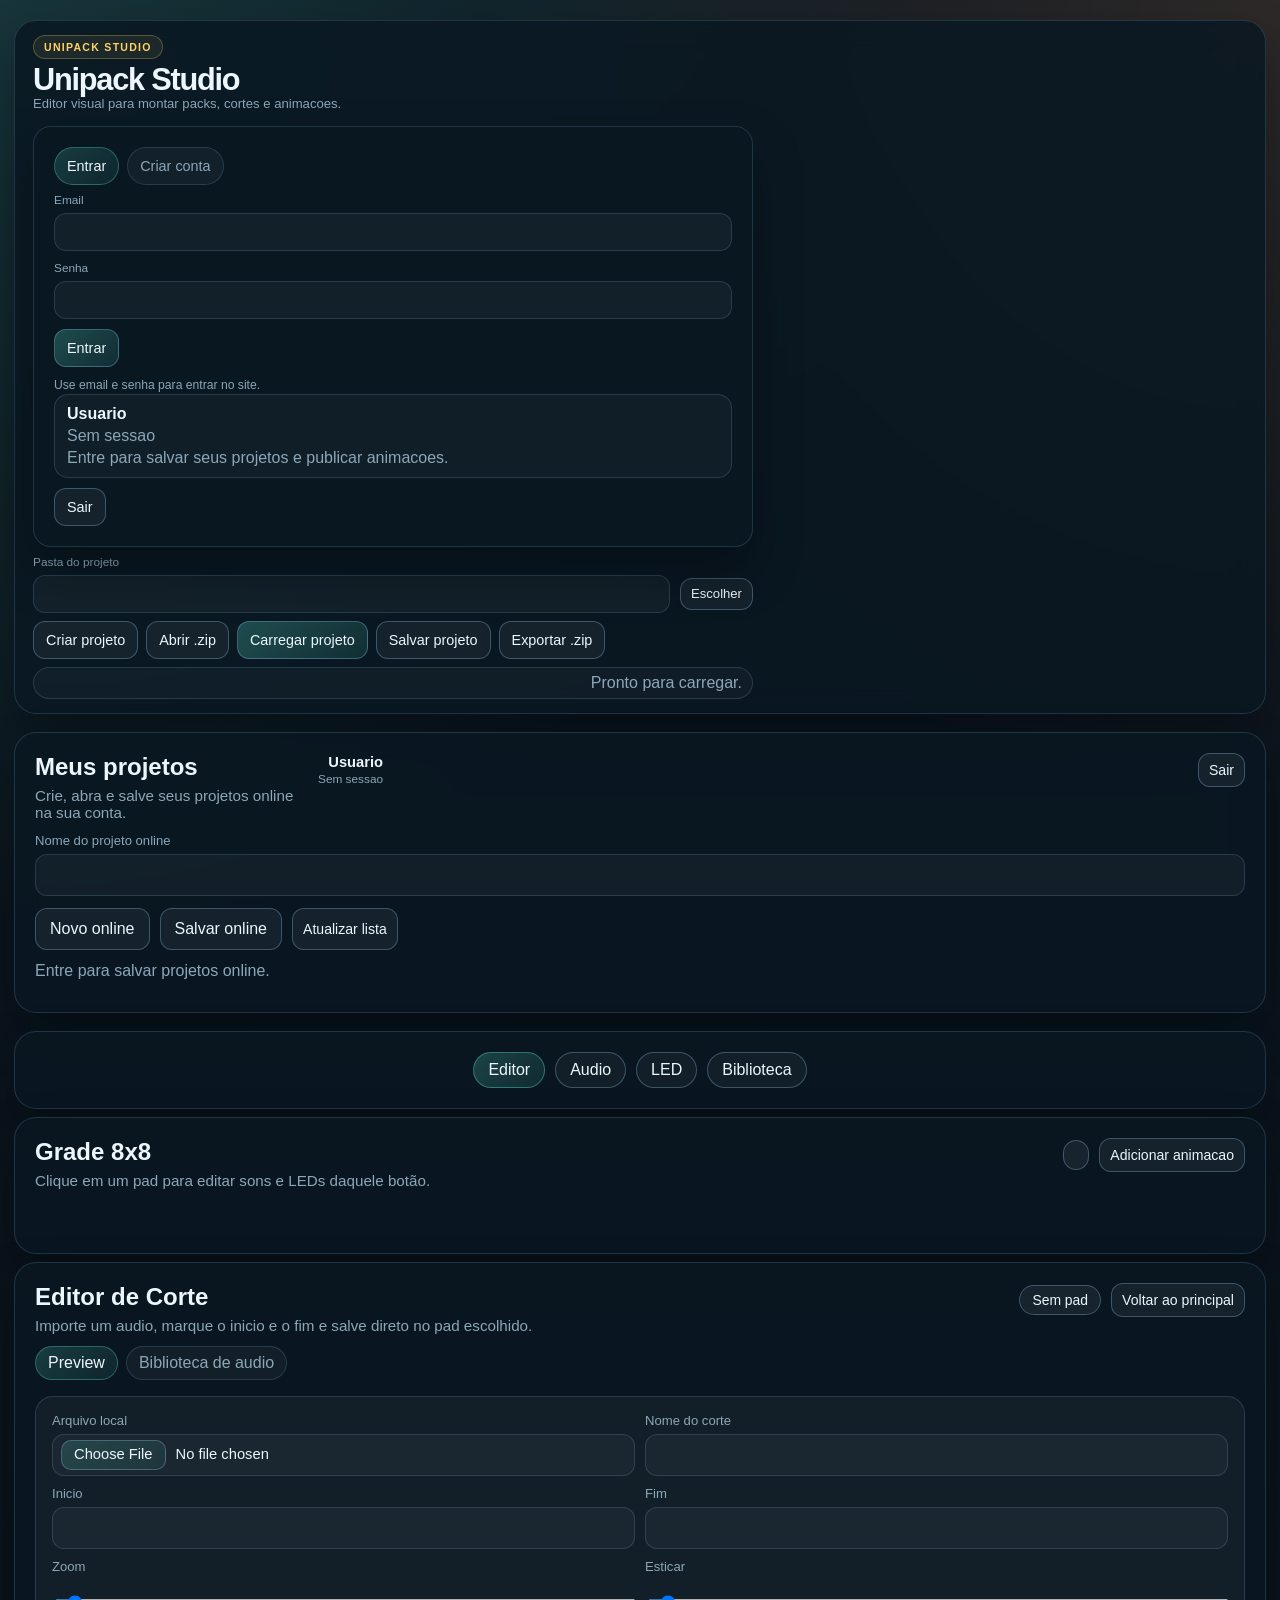
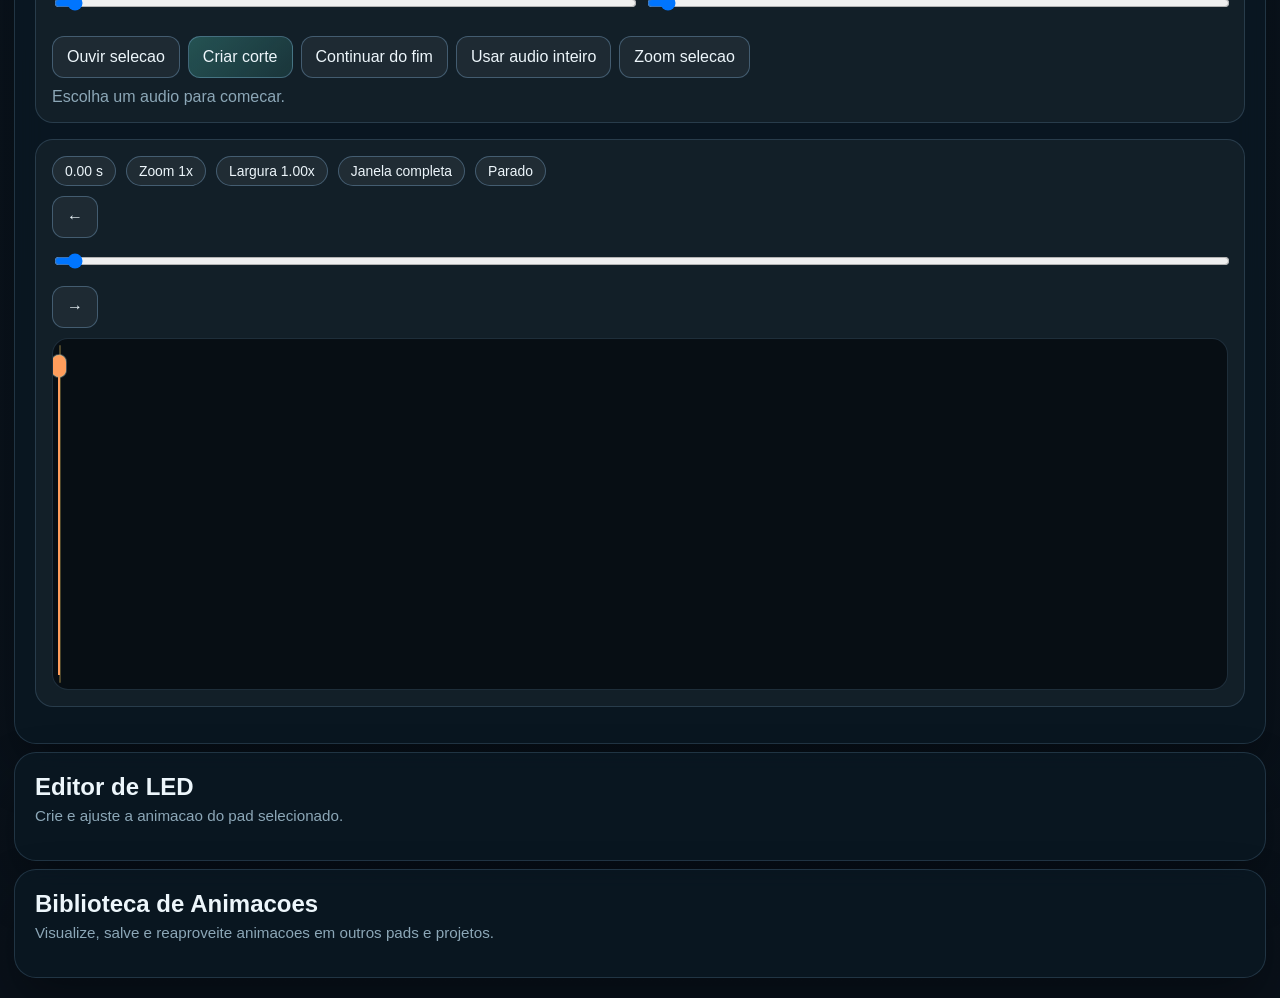
==== commit 05f38212: "atualizacao 1.3" ====
--- a/static/index.html
+++ b/static/index.html
@@ -17,7 +17,7 @@
           </div>
         </div>
         <div class="hero-actions">
-          <section class="auth-shell panel">
+          <section id="auth-shell" class="auth-shell panel">
             <div id="auth-tabs" class="mini-tabs auth-tabs">
               <button id="auth-signin-tab" class="mini-tab is-active" type="button">Entrar</button>
               <button id="auth-signup-tab" class="mini-tab" type="button">Criar conta</button>
@@ -57,10 +57,12 @@
             </label>
             <div class="button-row">
               <button id="create-project">Criar projeto</button>
+              <button id="import-project-zip" type="button">Abrir .zip</button>
               <button id="load-project" class="primary">Carregar projeto</button>
               <button id="save-project">Salvar projeto</button>
               <button id="export-project">Exportar .zip</button>
             </div>
+            <input id="project-zip-input" type="file" accept=".zip,application/zip" hidden />
             <p id="status" class="status">Pronto para carregar.</p>
           </section>
         </div>
@@ -71,6 +73,13 @@
           <div>
             <h2 id="cloud-project-title">Meus projetos</h2>
             <p id="cloud-project-subtitle" class="panel-subtitle">Crie, abra e salve seus projetos online na sua conta.</p>
+          </div>
+          <div id="dashboard-session" class="dashboard-session" hidden>
+            <div class="dashboard-session-meta">
+              <strong id="dashboard-user-name">Usuario</strong>
+              <span id="dashboard-user-email">Sem sessao</span>
+            </div>
+            <button id="dashboard-signout" type="button" class="mini">Sair</button>
           </div>
         </div>
         <div class="cloud-project-toolbar">
--- a/static/styles.css
+++ b/static/styles.css
@@ -205,6 +205,28 @@
   font-size: 1rem;
 }
 
+.dashboard-session {
+  display: flex;
+  align-items: center;
+  justify-content: flex-end;
+  gap: 10px;
+}
+
+.dashboard-session-meta {
+  display: grid;
+  gap: 2px;
+  text-align: right;
+}
+
+.dashboard-session-meta strong {
+  font-size: 0.92rem;
+}
+
+.dashboard-session-meta span {
+  color: var(--muted);
+  font-size: 0.74rem;
+}
+
 .cloud-project-shell {
   display: grid;
   gap: 12px;
@@ -1008,6 +1030,11 @@
   margin: 0 auto;
 }
 
+.editor-preview-actions {
+  justify-content: center;
+  margin-top: 2px;
+}
+
 .led-preview-tabs {
   display: grid;
   grid-template-columns: repeat(3, minmax(0, 1fr));
@@ -1031,6 +1058,12 @@
 .editor-media-library {
   width: 100%;
   justify-items: stretch;
+}
+
+.editor-media-library .led-library-grid.is-compact.is-editor-compact {
+  width: 100%;
+  grid-template-columns: repeat(2, minmax(0, 1fr));
+  align-items: start;
 }
 
 .editor-media-library .focus-header,
@@ -1220,12 +1253,43 @@
   gap: 10px;
 }
 
+.led-library-grid.is-compact.is-editor-compact {
+  grid-template-columns: repeat(2, minmax(0, 1fr));
+  gap: 10px;
+  align-items: start;
+}
+
+.led-library-grid.is-compact.is-panel-compact {
+  grid-template-columns: repeat(auto-fit, minmax(210px, 250px));
+  gap: 12px;
+  justify-content: start;
+}
+
+.led-library-panel .led-library-grid.is-compact.is-panel-compact {
+  grid-template-columns: repeat(3, minmax(0, 1fr));
+  gap: 12px;
+  justify-content: start;
+}
+
 .compact-library-topbar {
   display: flex;
   align-items: center;
   justify-content: space-between;
   gap: 10px;
-  margin-bottom: 2px;
+  margin-bottom: 0;
+}
+
+.compact-library-topbar--editor {
+  align-items: center;
+}
+
+.compact-library-topbar--panel {
+  align-items: flex-start;
+  justify-content: space-between;
+}
+
+.compact-library-topbar.is-panel-mode {
+  gap: 8px;
 }
 
 .compact-library-title {
@@ -1234,18 +1298,27 @@
 }
 
 .compact-library-title strong {
-  font-size: 0.92rem;
+  font-size: 0.9rem;
 }
 
 .compact-library-title .muted,
 .compact-library-status {
-  font-size: 0.72rem;
+  font-size: 0.74rem;
+  line-height: 1.3;
+}
+
+.compact-library-status.is-panel-mode {
+  max-width: 42ch;
 }
 
 .compact-library-actions {
   align-items: center;
   justify-content: flex-end;
   gap: 6px;
+}
+
+.compact-library-topbar--panel .compact-library-actions {
+  align-items: flex-start;
 }
 
 .led-library-navbar {
@@ -1270,9 +1343,9 @@
 }
 
 .library-card.is-compact {
-  padding: 10px;
-  border-radius: 14px;
-  gap: 8px;
+  padding: 12px;
+  border-radius: 15px;
+  gap: 9px;
   background: linear-gradient(180deg, rgba(255, 255, 255, 0.06), rgba(255, 255, 255, 0.03));
   transition: transform 140ms ease, border-color 140ms ease, box-shadow 140ms ease;
 }
@@ -1300,12 +1373,12 @@
 }
 
 .library-card.is-compact .library-card-head strong {
-  font-size: 0.82rem;
+  font-size: 0.92rem;
   line-height: 1.2;
 }
 
 .library-card.is-compact .muted {
-  font-size: 0.7rem;
+  font-size: 0.74rem;
   line-height: 1.35;
 }
 
@@ -1315,9 +1388,9 @@
 }
 
 .library-card.is-compact .compact-actions .mini {
-  min-height: 28px;
-  padding: 0 8px;
-  font-size: 0.72rem;
+  min-height: 30px;
+  padding: 0 10px;
+  font-size: 0.76rem;
 }
 
 .library-card-pills {
@@ -1329,8 +1402,9 @@
 }
 
 .library-card.is-compact .pill {
-  font-size: 0.66rem;
-  padding: 3px 7px;
+  font-size: 0.7rem;
+  min-height: 22px;
+  padding: 3px 8px;
 }
 
 .pill-remote {
@@ -1339,10 +1413,76 @@
 }
 
 .library-card.is-compact .launchpad-preview.is-mini {
-  gap: 3px;
-  padding: 8px;
+  gap: 2px;
+  padding: 10px;
   width: 100%;
   justify-content: center;
+}
+
+.library-card.is-compact .launchpad-preview.is-mini .launchpad-cell {
+  border-radius: 5px;
+}
+
+.led-library-panel .library-card.is-compact {
+  padding: 10px;
+  gap: 7px;
+  border-radius: 13px;
+}
+
+.led-library-panel .library-card.is-compact .library-card-head {
+  gap: 4px;
+}
+
+.led-library-panel .library-card.is-compact .library-card-head strong {
+  font-size: 0.88rem;
+}
+
+.led-library-panel .library-card.is-compact .muted {
+  font-size: 0.72rem;
+  line-height: 1.22;
+  max-height: 1.2em;
+  overflow: hidden;
+}
+
+.led-library-panel .library-card.is-compact .pill {
+  font-size: 0.66rem;
+  min-height: 20px;
+  padding: 2px 8px;
+}
+
+.led-library-panel .library-card.is-compact .launchpad-preview.is-mini {
+  width: fit-content;
+  max-width: none;
+  grid-template-columns: repeat(8, 18px);
+  padding: 8px;
+  gap: 2px;
+  margin: 0 auto;
+}
+
+.led-library-panel .library-card.is-compact .compact-actions {
+  gap: 4px;
+}
+
+.led-library-panel .library-card.is-compact .compact-actions .mini {
+  min-height: 26px;
+  padding: 0 8px;
+  font-size: 0.7rem;
+}
+
+.led-library-panel .library-card.is-compact .launchpad-preview.is-mini .launchpad-cell {
+  border-radius: 5px;
+}
+
+@media (max-width: 1180px) {
+  .led-library-panel .led-library-grid.is-compact.is-panel-compact {
+    grid-template-columns: repeat(2, minmax(0, 1fr));
+  }
+}
+
+@media (max-width: 860px) {
+  .led-library-panel .led-library-grid.is-compact.is-panel-compact {
+    grid-template-columns: repeat(1, minmax(0, 1fr));
+  }
 }
 
 .audio-library-meta.is-compact {
@@ -1603,6 +1743,11 @@
     align-items: stretch;
   }
 
+  .dashboard-session {
+    width: 100%;
+    justify-content: space-between;
+  }
+
   .led-compact-layout {
     grid-template-columns: 1fr;
   }
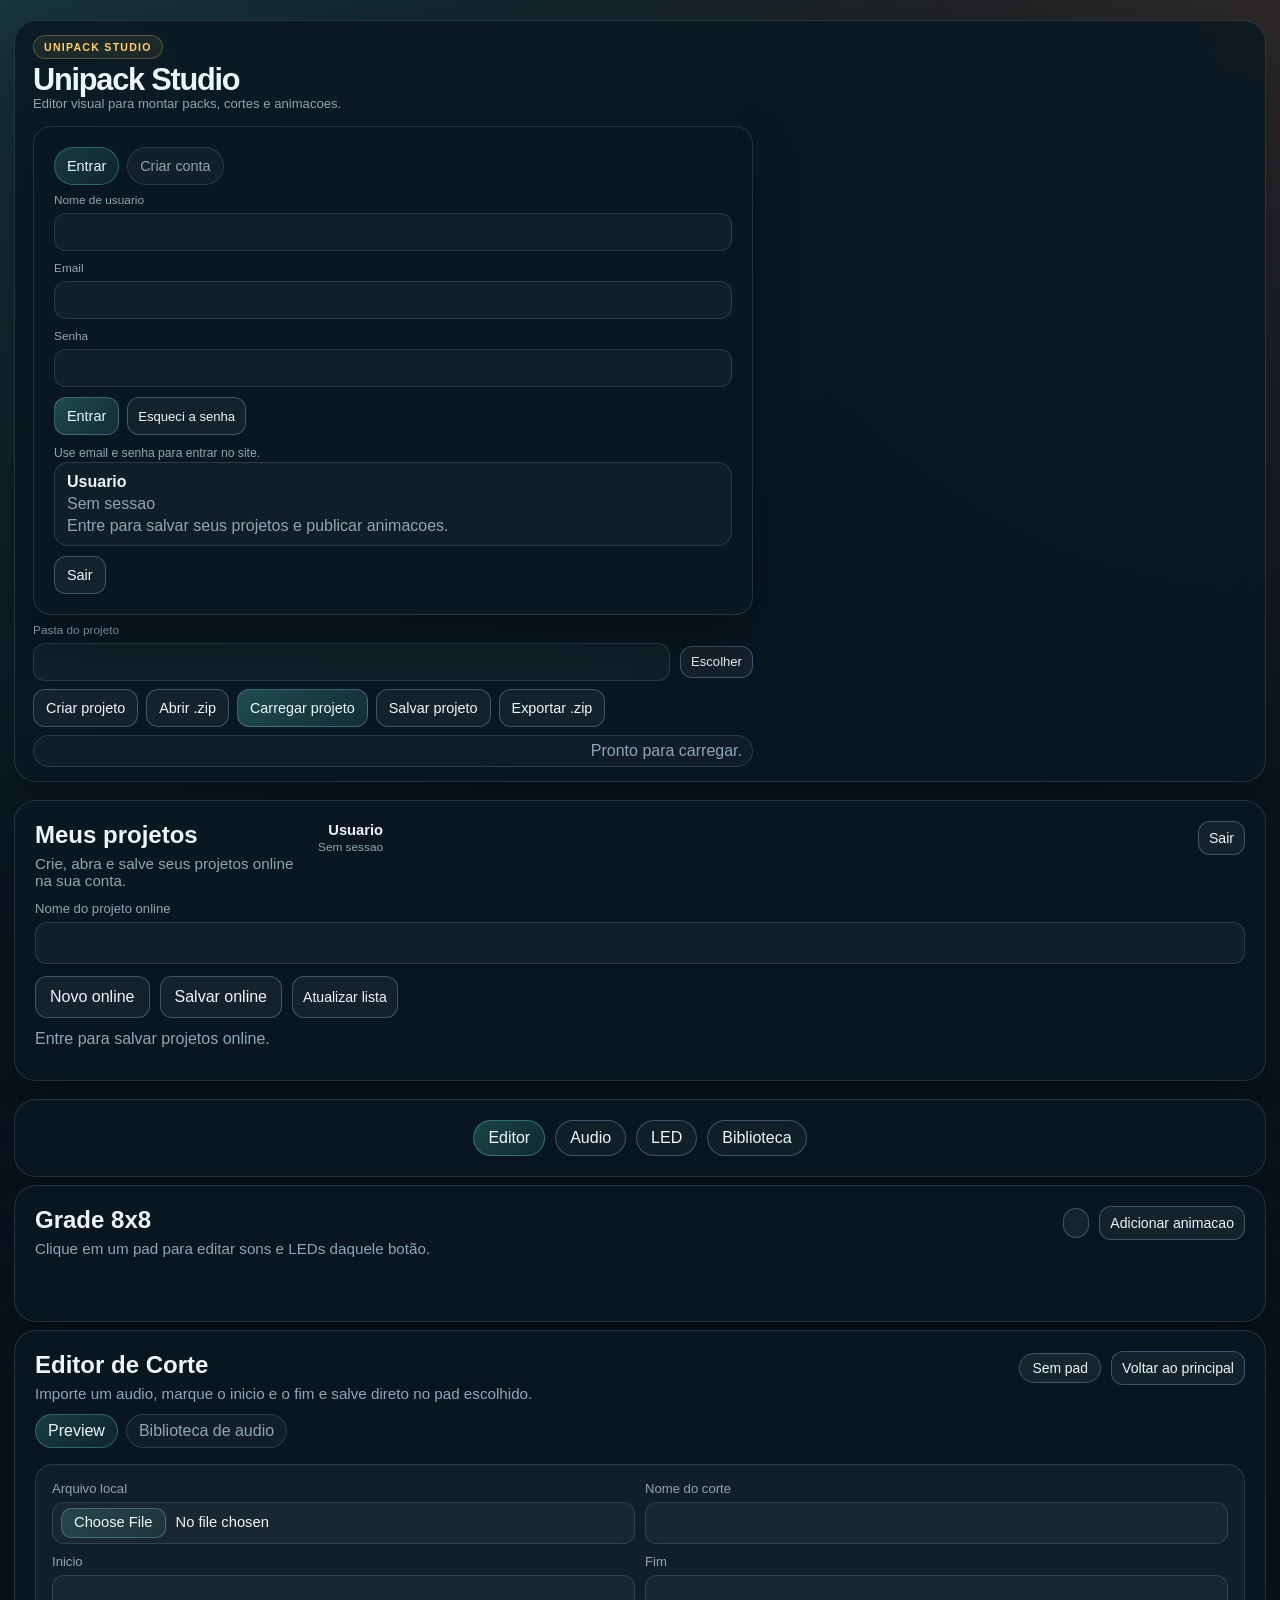
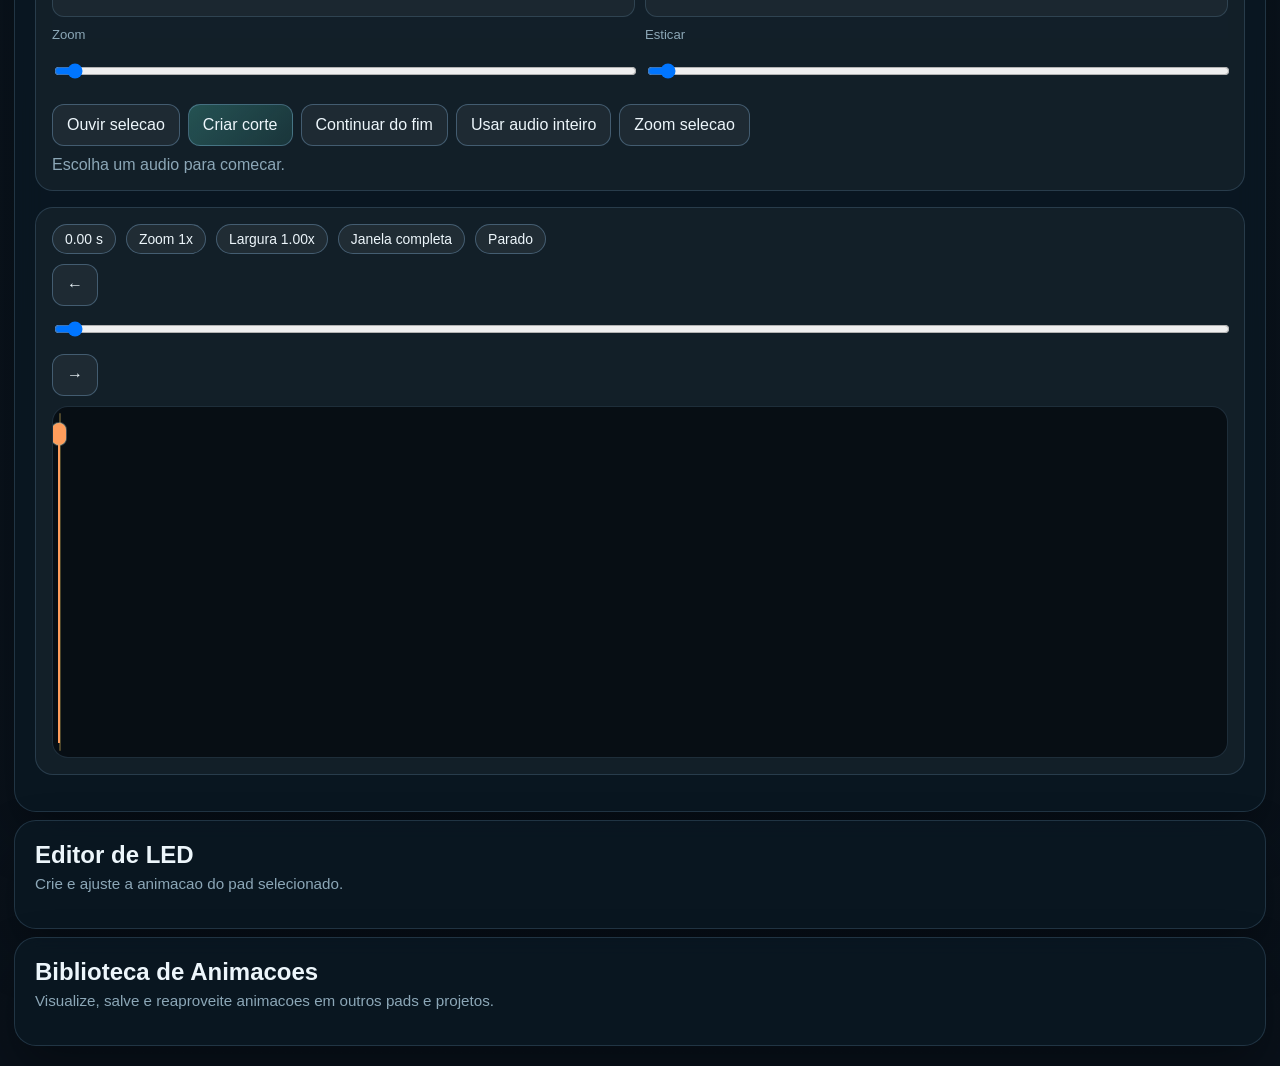
==== commit 6870b9e8: "Atualizacao 1.6" ====
--- a/static/index.html
+++ b/static/index.html
@@ -23,6 +23,10 @@
               <button id="auth-signup-tab" class="mini-tab" type="button">Criar conta</button>
             </div>
             <div id="auth-guest-panel" class="auth-panel stack">
+              <label id="auth-username-field" class="field" hidden>
+                <span>Nome de usuario</span>
+                <input id="auth-username" type="text" autocomplete="nickname" />
+              </label>
               <label class="field">
                 <span>Email</span>
                 <input id="auth-email" type="email" autocomplete="email" />
@@ -33,6 +37,7 @@
               </label>
               <div class="button-row auth-row">
                 <button id="auth-submit" type="button" class="primary">Entrar</button>
+                <button id="auth-forgot-password" type="button" class="mini">Esqueci a senha</button>
               </div>
               <p id="auth-status" class="auth-status">Use email e senha para entrar no site.</p>
             </div>
